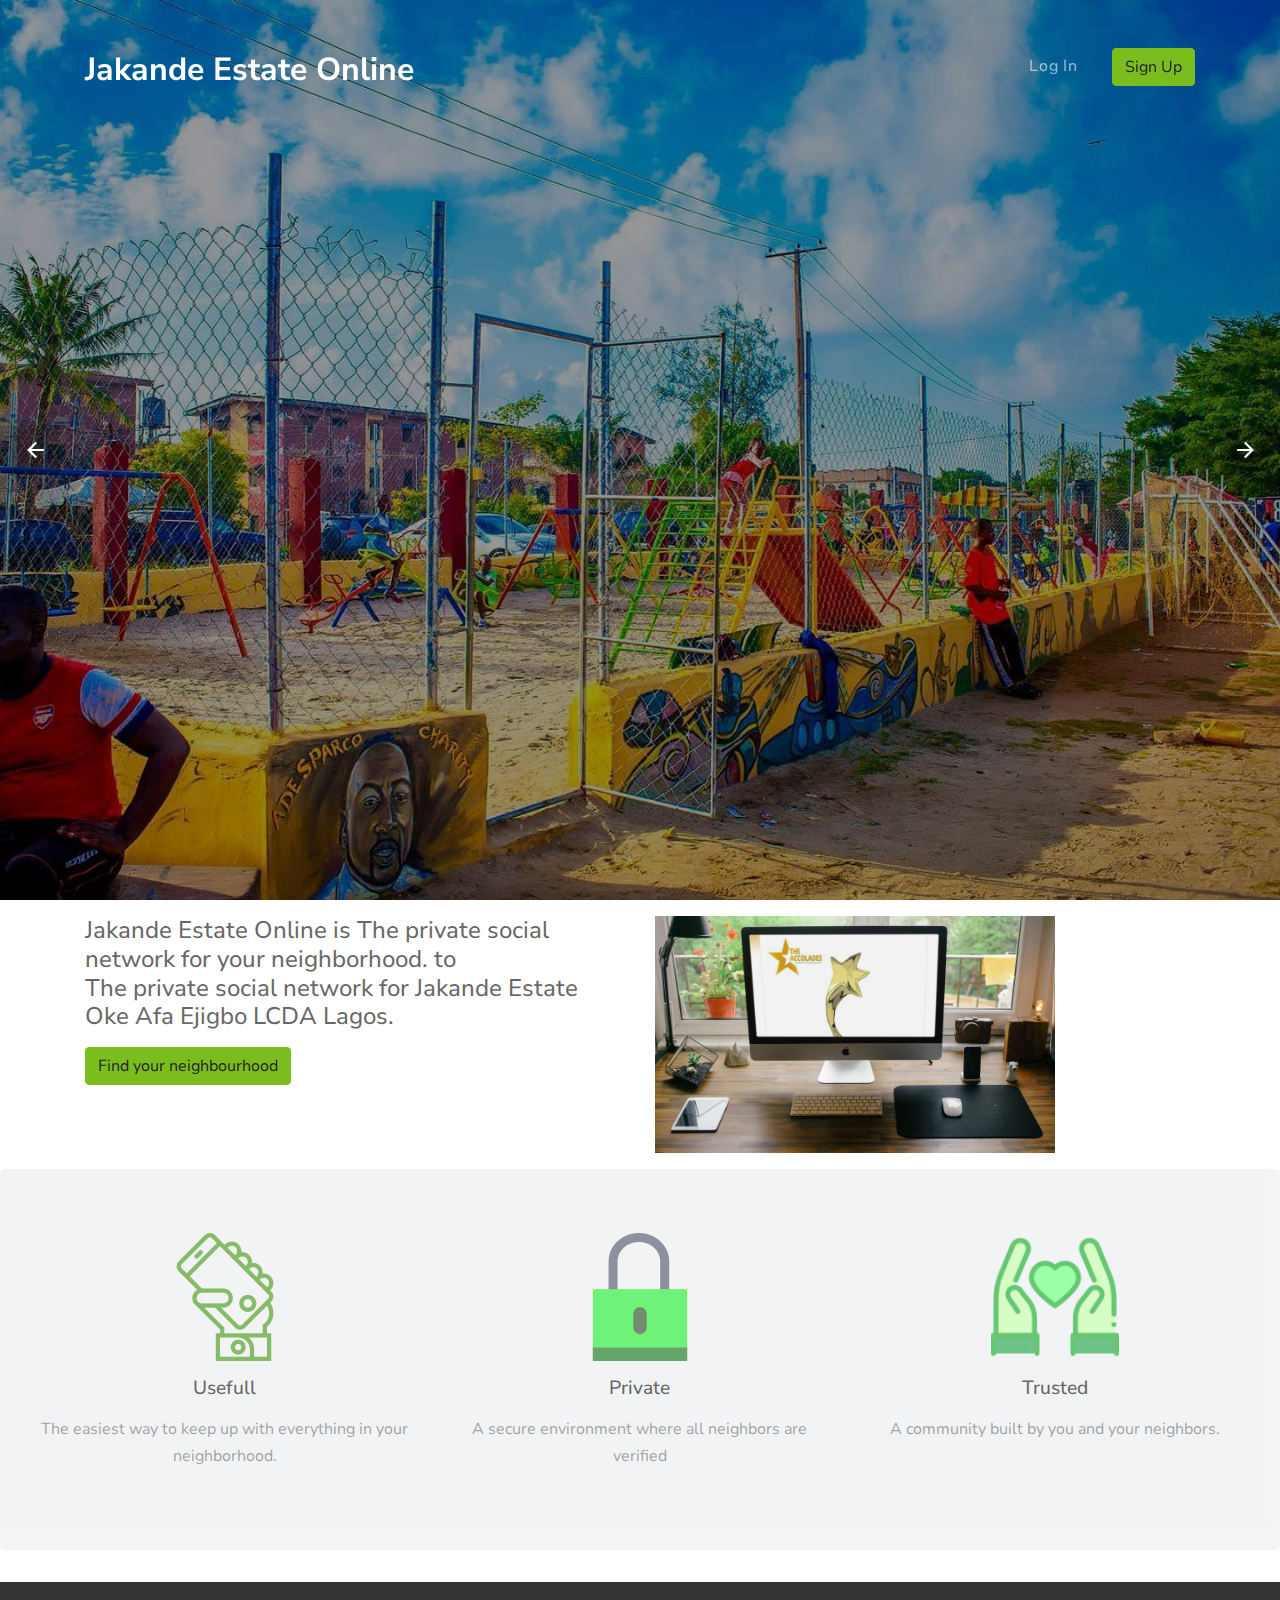
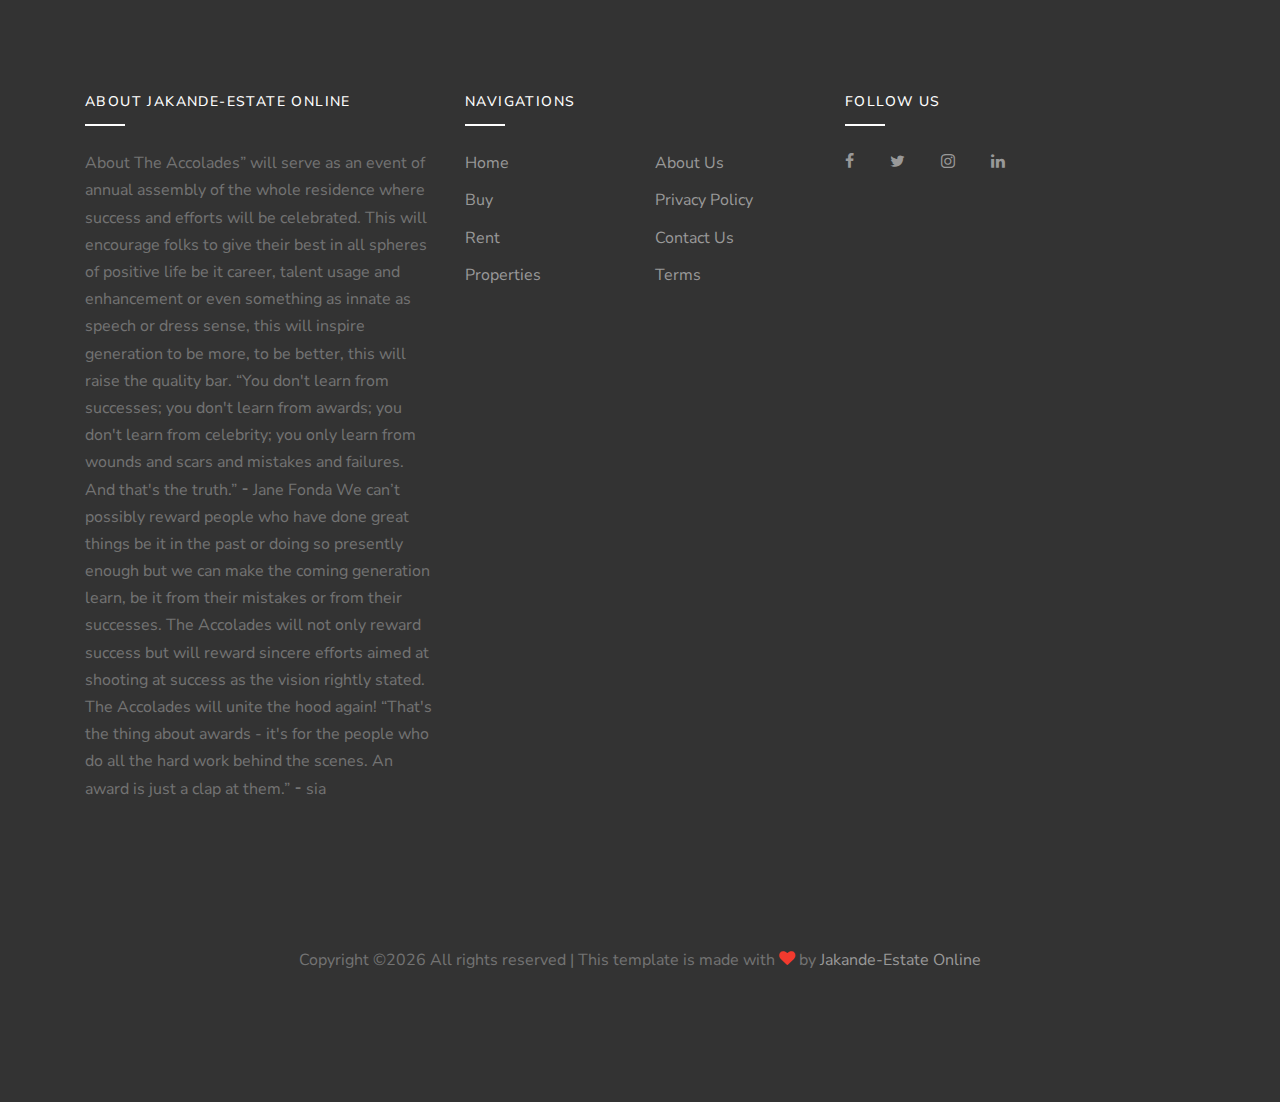
==== index.html @ b6df2f31 "updated images" ====
<!DOCTYPE html>
<html lang="en">
  <head>
    <title>Jakande-Estate Online</title>
    <meta charset="utf-8">
    <meta name="viewport" content="width=device-width, initial-scale=1, shrink-to-fit=no">

    <link rel="stylesheet" href="https://fonts.googleapis.com/css?family=Nunito+Sans:200,300,400,700,900|Roboto+Mono:300,400,500"> 
    <link rel="stylesheet" href="fonts/icomoon/style.css">

    <link rel="stylesheet" href="css/bootstrap.min.css">
    <link rel="stylesheet" href="css/magnific-popup.css">
    <link rel="stylesheet" href="css/jquery-ui.css">
    <link rel="stylesheet" href="css/owl.carousel.min.css">
    <link rel="stylesheet" href="css/owl.theme.default.min.css">
    <link rel="stylesheet" href="css/bootstrap-datepicker.css">
    <link rel="stylesheet" href="css/mediaelementplayer.css">
    <link rel="stylesheet" href="css/animate.css">
    <link rel="stylesheet" href="fonts/flaticon/font/flaticon.css">
    <link rel="stylesheet" href="css/fl-bigmug-line.css">
    
  
    <link rel="stylesheet" href="css/aos.css">

    <link rel="stylesheet" href="css/style.css">
    
  </head>
  <body>
  
  <div class="site-loader"></div>
  
  <div class="site-wrap">

    <div class="site-mobile-menu">
      <div class="site-mobile-menu-header">
        <div class="site-mobile-menu-close mt-3">
          <span class="icon-close2 js-menu-toggle"></span>
        </div>
      </div>
      <div class="site-mobile-menu-body"></div>
    </div> <!-- .site-mobile-menu -->

    <div class="site-navbar mt-4">
    
        <div class="container py-1">
          <div class="row align-items-center">
            <div class="col-8 col-md-8 col-lg-4">
              <h1 class="mb-0"><a href="index.html" class="text-white h2 mb-0"><strong>Jakande Estate Online<span class="text-success"></span></strong></a></h1>
            </div>
            <div class="col-4 col-md-4 col-lg-8">
              <nav class="site-navigation text-right text-md-right" role="navigation">

                <div class="d-inline-block d-lg-none ml-md-0 mr-auto py-3"><a href="#" class="site-menu-toggle js-menu-toggle text-white"><span class="icon-menu h3"></span></a></div>

                <ul class="site-menu js-clone-nav d-none d-lg-block">
                  <li class="active">
                    <a href="index.html"></a>
                  </li>
                  <li><a href="#">Log In</a></li>
                  <li><a href="#"><button type="button" class="btn btn-success">Sign Up</button></a></li>
                </ul>
              </nav>
            </div>
          
           

          </div>
        </div>
      </div>
    </div>
  
  

    <div class="slide-one-item home-slider owl-carousel">

      <div class="site-blocks-cover overlay" style="background-image: url(images/a4.jpg);" data-aos="fade" data-stellar-background-ratio="0.5">
        <div class="container">
          <div class="row align-items-center justify-content-center text-center">
            <div class="col-md-10">
              
              
              
            </div>
          </div>
        </div>
      </div>  

      <div class="site-blocks-cover overlay" style="background-image: url(images/a1.png);" data-aos="fade" data-stellar-background-ratio="0.5">
       
      </div>  
    </div>
  </p>
    <div class="container">
      <div class="row">
        <div class="col-sm-6">
          <h4>Jakande Estate Online is  The private social network for your neighborhood. to <p>The private social network for Jakande Estate Oke Afa Ejigbo LCDA Lagos.</p></h4></p>
          <a href="#" class="btn btn-success" role="button">Find your neighbourhood</a></p> 
        </div>
        <div class="col-sm-6">
            <img src="images/ft.jpg" width="400">
        </div>
      </div>
    </div> 
  </p>
        
        
 <div class="jumbotron">
        <div class="row">
          <div class="col-md-6 col-lg-4">
            <a href="#" class="service text-center">
              <img src="images/smartphone(2).png"></p>
              <h2 class="service-heading">Usefull</h2>
              <p>The easiest way to keep up with everything in your neighborhood.</p>
            </a>
          </div>
          <div class="col-md-6 col-lg-4">
            <a href="#" class="service text-center">
              <img src="images/locked(1).png"></p>
              <h2 class="service-heading">Private</h2>
              <p>A secure environment where all neighbors are verified</p>
            </a>
          </div>
          <div class="col-md-6 col-lg-4">
            <a href="#" class="service text-center">
              <img src="images/respect.png"></p>
              <h2 class="service-heading">Trusted</h2>
              <p>A community built by you and your neighbors.</p>
            </a>
          </div>
        </div>
      </div>
    </div>
    </div>

   

    
   

         

    <footer class="site-footer">
      <div class="container">
        <div class="row">
          <div class="col-lg-4">
            <div class="mb-5">
              <h3 class="footer-heading mb-4">About Jakande-Estate online</h3>
              <p>About The Accolades” will serve as an event of annual assembly of the whole residence where success and efforts will be celebrated. This will encourage folks to give their best in all spheres of positive life be it career, talent usage and enhancement or even something as innate as speech or dress sense, this will inspire generation to be more, to be better, this will raise the quality bar. “You don't learn from successes; you don't learn from awards; you don't learn from celebrity; you only learn from wounds and scars and mistakes and failures. And that's the truth.” ⁃ Jane Fonda We can’t possibly reward people who have done great things be it in the past or doing so presently enough but we can make the coming generation learn, be it from their mistakes or from their successes. The Accolades will not only reward success but will reward sincere efforts aimed at shooting at success as the vision rightly stated. The Accolades will unite the hood again! “That's the thing about awards - it's for the people who do all the hard work behind the scenes. An award is just a clap at them.” ⁃ sia</p>
            </div>

            
            
          </div>
          <div class="col-lg-4 mb-5 mb-lg-0">
            <div class="row mb-5">
              <div class="col-md-12">
                <h3 class="footer-heading mb-4">Navigations</h3>
              </div>
              <div class="col-md-6 col-lg-6">
                <ul class="list-unstyled">
                  <li><a href="#">Home</a></li>
                  <li><a href="#">Buy</a></li>
                  <li><a href="#">Rent</a></li>
                  <li><a href="#">Properties</a></li>
                </ul>
              </div>
              <div class="col-md-6 col-lg-6">
                <ul class="list-unstyled">
                  <li><a href="#">About Us</a></li>
                  <li><a href="#">Privacy Policy</a></li>
                  <li><a href="#">Contact Us</a></li>
                  <li><a href="#">Terms</a></li>
                </ul>
              </div>
            </div>


          </div>

          <div class="col-lg-4 mb-5 mb-lg-0">
            <h3 class="footer-heading mb-4">Follow Us</h3>

                <div>
                  <a href="#" class="pl-0 pr-3"><span class="icon-facebook"></span></a>
                  <a href="#" class="pl-3 pr-3"><span class="icon-twitter"></span></a>
                  <a href="#" class="pl-3 pr-3"><span class="icon-instagram"></span></a>
                  <a href="#" class="pl-3 pr-3"><span class="icon-linkedin"></span></a>
                </div>

            

          </div>
          
        </div>
        <div class="row pt-5 mt-5 text-center">
          <div class="col-md-12">
            <p>
            <!-- Link back to Colorlib can't be removed. Template is licensed under CC BY 3.0. -->
            Copyright &copy;<script data-cfasync="false" src="/cdn-cgi/scripts/5c5dd728/cloudflare-static/email-decode.min.js"></script><script>document.write(new Date().getFullYear());</script> All rights reserved | This template is made with <i class="icon-heart text-danger" aria-hidden="true"></i> by <a href="https://colorlib.com" target="_blank" >Jakande-Estate Online</a>
            <!-- Link back to Colorlib can't be removed. Template is licensed under CC BY 3.0. -->
            </p>
          </div>
          
        </div>
      </div>
    </footer>

  </div>

  <script src="js/jquery-3.3.1.min.js"></script>
  <script src="js/jquery-migrate-3.0.1.min.js"></script>
  <script src="js/jquery-ui.js"></script>
  <script src="js/popper.min.js"></script>
  <script src="js/bootstrap.min.js"></script>
  <script src="js/owl.carousel.min.js"></script>
  <script src="js/mediaelement-and-player.min.js"></script>
  <script src="js/jquery.stellar.min.js"></script>
  <script src="js/jquery.countdown.min.js"></script>
  <script src="js/jquery.magnific-popup.min.js"></script>
  <script src="js/bootstrap-datepicker.min.js"></script>
  <script src="js/aos.js"></script>

  <script src="js/main.js"></script>
    
  </body>
</html>
---- fonts/icomoon/style.css ----
@font-face {
  font-family: 'icomoon';
  src:  url('fonts/icomoon.eot?10si43');
  src:  url('fonts/icomoon.eot?10si43#iefix') format('embedded-opentype'),
    url('fonts/icomoon.ttf?10si43') format('truetype'),
    url('fonts/icomoon.woff?10si43') format('woff'),
    url('fonts/icomoon.svg?10si43#icomoon') format('svg');
  font-weight: normal;
  font-style: normal;
}

[class^="icon-"], [class*=" icon-"] {
  /* use !important to prevent issues with browser extensions that change fonts */
  font-family: 'icomoon' !important;
  speak: none;
  font-style: normal;
  font-weight: normal;
  font-variant: normal;
  text-transform: none;
  line-height: 1;

  /* Better Font Rendering =========== */
  -webkit-font-smoothing: antialiased;
  -moz-osx-font-smoothing: grayscale;
}

.icon-asterisk:before {
  content: "\f069";
}
.icon-plus:before {
  content: "\f067";
}
.icon-question:before {
  content: "\f128";
}
.icon-minus:before {
  content: "\f068";
}
.icon-glass:before {
  content: "\f000";
}
.icon-music:before {
  content: "\f001";
}
.icon-search:before {
  content: "\f002";
}
.icon-envelope-o:before {
  content: "\f003";
}
.icon-heart:before {
  content: "\f004";
}
.icon-star:before {
  content: "\f005";
}
.icon-star-o:before {
  content: "\f006";
}
.icon-user:before {
  content: "\f007";
}
.icon-film:before {
  content: "\f008";
}
.icon-th-large:before {
  content: "\f009";
}
.icon-th:before {
  content: "\f00a";
}
.icon-th-list:before {
  content: "\f00b";
}
.icon-check:before {
  content: "\f00c";
}
.icon-close:before {
  content: "\f00d";
}
.icon-remove:before {
  content: "\f00d";
}
.icon-times:before {
  content: "\f00d";
}
.icon-search-plus:before {
  content: "\f00e";
}
.icon-search-minus:before {
  content: "\f010";
}
.icon-power-off:before {
  content: "\f011";
}
.icon-signal:before {
  content: "\f012";
}
.icon-cog:before {
  content: "\f013";
}
.icon-gear:before {
  content: "\f013";
}
.icon-trash-o:before {
  content: "\f014";
}
.icon-home:before {
  content: "\f015";
}
.icon-file-o:before {
  content: "\f016";
}
.icon-clock-o:before {
  content: "\f017";
}
.icon-road:before {
  content: "\f018";
}
.icon-download:before {
  content: "\f019";
}
.icon-arrow-circle-o-down:before {
  content: "\f01a";
}
.icon-arrow-circle-o-up:before {
  content: "\f01b";
}
.icon-inbox:before {
  content: "\f01c";
}
.icon-play-circle-o:before {
  content: "\f01d";
}
.icon-repeat:before {
  content: "\f01e";
}
.icon-rotate-right:before {
  content: "\f01e";
}
.icon-refresh:before {
  content: "\f021";
}
.icon-list-alt:before {
  content: "\f022";
}
.icon-lock:before {
  content: "\f023";
}
.icon-flag:before {
  content: "\f024";
}
.icon-headphones:before {
  content: "\f025";
}
.icon-volume-off:before {
  content: "\f026";
}
.icon-volume-down:before {
  content: "\f027";
}
.icon-volume-up:before {
  content: "\f028";
}
.icon-qrcode:before {
  content: "\f029";
}
.icon-barcode:before {
  content: "\f02a";
}
.icon-tag:before {
  content: "\f02b";
}
.icon-tags:before {
  content: "\f02c";
}
.icon-book:before {
  content: "\f02d";
}
.icon-bookmark:before {
  content: "\f02e";
}
.icon-print:before {
  content: "\f02f";
}
.icon-camera:before {
  content: "\f030";
}
.icon-font:before {
  content: "\f031";
}
.icon-bold:before {
  content: "\f032";
}
.icon-italic:before {
  content: "\f033";
}
.icon-text-height:before {
  content: "\f034";
}
.icon-text-width:before {
  content: "\f035";
}
.icon-align-left:before {
  content: "\f036";
}
.icon-align-center:before {
  content: "\f037";
}
.icon-align-right:before {
  content: "\f038";
}
.icon-align-justify:before {
  content: "\f039";
}
.icon-list:before {
  content: "\f03a";
}
.icon-dedent:before {
  content: "\f03b";
}
.icon-outdent:before {
  content: "\f03b";
}
.icon-indent:before {
  content: "\f03c";
}
.icon-video-camera:before {
  content: "\f03d";
}
.icon-image:before {
  content: "\f03e";
}
.icon-photo:before {
  content: "\f03e";
}
.icon-picture-o:before {
  content: "\f03e";
}
.icon-pencil:before {
  content: "\f040";
}
.icon-map-marker:before {
  content: "\f041";
}
.icon-adjust:before {
  content: "\f042";
}
.icon-tint:before {
  content: "\f043";
}
.icon-edit:before {
  content: "\f044";
}
.icon-pencil-square-o:before {
  content: "\f044";
}
.icon-share-square-o:before {
  content: "\f045";
}
.icon-check-square-o:before {
  content: "\f046";
}
.icon-arrows:before {
  content: "\f047";
}
.icon-step-backward:before {
  content: "\f048";
}
.icon-fast-backward:before {
  content: "\f049";
}
.icon-backward:before {
  content: "\f04a";
}
.icon-play:before {
  content: "\f04b";
}
.icon-pause:before {
  content: "\f04c";
}
.icon-stop:before {
  content: "\f04d";
}
.icon-forward:before {
  content: "\f04e";
}
.icon-fast-forward:before {
  content: "\f050";
}
.icon-step-forward:before {
  content: "\f051";
}
.icon-eject:before {
  content: "\f052";
}
.icon-chevron-left:before {
  content: "\f053";
}
.icon-chevron-right:before {
  content: "\f054";
}
.icon-plus-circle:before {
  content: "\f055";
}
.icon-minus-circle:before {
  content: "\f056";
}
.icon-times-circle:before {
  content: "\f057";
}
.icon-check-circle:before {
  content: "\f058";
}
.icon-question-circle:before {
  content: "\f059";
}
.icon-info-circle:before {
  content: "\f05a";
}
.icon-crosshairs:before {
  content: "\f05b";
}
.icon-times-circle-o:before {
  content: "\f05c";
}
.icon-check-circle-o:before {
  content: "\f05d";
}
.icon-ban:before {
  content: "\f05e";
}
.icon-arrow-left:before {
  content: "\f060";
}
.icon-arrow-right:before {
  content: "\f061";
}
.icon-arrow-up:before {
  content: "\f062";
}
.icon-arrow-down:before {
  content: "\f063";
}
.icon-mail-forward:before {
  content: "\f064";
}
.icon-share:before {
  content: "\f064";
}
.icon-expand:before {
  content: "\f065";
}
.icon-compress:before {
  content: "\f066";
}
.icon-exclamation-circle:before {
  content: "\f06a";
}
.icon-gift:before {
  content: "\f06b";
}
.icon-leaf:before {
  content: "\f06c";
}
.icon-fire:before {
  content: "\f06d";
}
.icon-eye:before {
  content: "\f06e";
}
.icon-eye-slash:before {
  content: "\f070";
}
.icon-exclamation-triangle:before {
  content: "\f071";
}
.icon-warning:before {
  content: "\f071";
}
.icon-plane:before {
  content: "\f072";
}
.icon-calendar:before {
  content: "\f073";
}
.icon-random:before {
  content: "\f074";
}
.icon-comment:before {
  content: "\f075";
}
.icon-magnet:before {
  content: "\f076";
}
.icon-chevron-up:before {
  content: "\f077";
}
.icon-chevron-down:before {
  content: "\f078";
}
.icon-retweet:before {
  content: "\f079";
}
.icon-shopping-cart:before {
  content: "\f07a";
}
.icon-folder:before {
  content: "\f07b";
}
.icon-folder-open:before {
  content: "\f07c";
}
.icon-arrows-v:before {
  content: "\f07d";
}
.icon-arrows-h:before {
  content: "\f07e";
}
.icon-bar-chart:before {
  content: "\f080";
}
.icon-bar-chart-o:before {
  content: "\f080";
}
.icon-twitter-square:before {
  content: "\f081";
}
.icon-facebook-square:before {
  content: "\f082";
}
.icon-camera-retro:before {
  content: "\f083";
}
.icon-key:before {
  content: "\f084";
}
.icon-cogs:before {
  content: "\f085";
}
.icon-gears:before {
  content: "\f085";
}
.icon-comments:before {
  content: "\f086";
}
.icon-thumbs-o-up:before {
  content: "\f087";
}
.icon-thumbs-o-down:before {
  content: "\f088";
}
.icon-star-half:before {
  content: "\f089";
}
.icon-heart-o:before {
  content: "\f08a";
}
.icon-sign-out:before {
  content: "\f08b";
}
.icon-linkedin-square:before {
  content: "\f08c";
}
.icon-thumb-tack:before {
  content: "\f08d";
}
.icon-external-link:before {
  content: "\f08e";
}
.icon-sign-in:before {
  content: "\f090";
}
.icon-trophy:before {
  content: "\f091";
}
.icon-github-square:before {
  content: "\f092";
}
.icon-upload:before {
  content: "\f093";
}
.icon-lemon-o:before {
  content: "\f094";
}
.icon-phone:before {
  content: "\f095";
}
.icon-square-o:before {
  content: "\f096";
}
.icon-bookmark-o:before {
  content: "\f097";
}
.icon-phone-square:before {
  content: "\f098";
}
.icon-twitter:before {
  content: "\f099";
}
.icon-facebook:before {
  content: "\f09a";
}
.icon-facebook-f:before {
  content: "\f09a";
}
.icon-github:before {
  content: "\f09b";
}
.icon-unlock:before {
  content: "\f09c";
}
.icon-credit-card:before {
  content: "\f09d";
}
.icon-feed:before {
  content: "\f09e";
}
.icon-rss:before {
  content: "\f09e";
}
.icon-hdd-o:before {
  content: "\f0a0";
}
.icon-bullhorn:before {
  content: "\f0a1";
}
.icon-bell-o:before {
  content: "\f0a2";
}
.icon-certificate:before {
  content: "\f0a3";
}
.icon-hand-o-right:before {
  content: "\f0a4";
}
.icon-hand-o-left:before {
  content: "\f0a5";
}
.icon-hand-o-up:before {
  content: "\f0a6";
}
.icon-hand-o-down:before {
  content: "\f0a7";
}
.icon-arrow-circle-left:before {
  content: "\f0a8";
}
.icon-arrow-circle-right:before {
  content: "\f0a9";
}
.icon-arrow-circle-up:before {
  content: "\f0aa";
}
.icon-arrow-circle-down:before {
  content: "\f0ab";
}
.icon-globe:before {
  content: "\f0ac";
}
.icon-wrench:before {
  content: "\f0ad";
}
.icon-tasks:before {
  content: "\f0ae";
}
.icon-filter:before {
  content: "\f0b0";
}
.icon-briefcase:before {
  content: "\f0b1";
}
.icon-arrows-alt:before {
  content: "\f0b2";
}
.icon-group:before {
  content: "\f0c0";
}
.icon-users:before {
  content: "\f0c0";
}
.icon-chain:before {
  content: "\f0c1";
}
.icon-link:before {
  content: "\f0c1";
}
.icon-cloud:before {
  content: "\f0c2";
}
.icon-flask:before {
  content: "\f0c3";
}
.icon-cut:before {
  content: "\f0c4";
}
.icon-scissors:before {
  content: "\f0c4";
}
.icon-copy:before {
  content: "\f0c5";
}
.icon-files-o:before {
  content: "\f0c5";
}
.icon-paperclip:before {
  content: "\f0c6";
}
.icon-floppy-o:before {
  content: "\f0c7";
}
.icon-save:before {
  content: "\f0c7";
}
.icon-square:before {
  content: "\f0c8";
}
.icon-bars:before {
  content: "\f0c9";
}
.icon-navicon:before {
  content: "\f0c9";
}
.icon-reorder:before {
  content: "\f0c9";
}
.icon-list-ul:before {
  content: "\f0ca";
}
.icon-list-ol:before {
  content: "\f0cb";
}
.icon-strikethrough:before {
  content: "\f0cc";
}
.icon-underline:before {
  content: "\f0cd";
}
.icon-table:before {
  content: "\f0ce";
}
.icon-magic:before {
  content: "\f0d0";
}
.icon-truck:before {
  content: "\f0d1";
}
.icon-pinterest:before {
  content: "\f0d2";
}
.icon-pinterest-square:before {
  content: "\f0d3";
}
.icon-google-plus-square:before {
  content: "\f0d4";
}
.icon-google-plus:before {
  content: "\f0d5";
}
.icon-money:before {
  content: "\f0d6";
}
.icon-caret-down:before {
  content: "\f0d7";
}
.icon-caret-up:before {
  content: "\f0d8";
}
.icon-caret-left:before {
  content: "\f0d9";
}
.icon-caret-right:before {
  content: "\f0da";
}
.icon-columns:before {
  content: "\f0db";
}
.icon-sort:before {
  content: "\f0dc";
}
.icon-unsorted:before {
  content: "\f0dc";
}
.icon-sort-desc:before {
  content: "\f0dd";
}
.icon-sort-down:before {
  content: "\f0dd";
}
.icon-sort-asc:before {
  content: "\f0de";
}
.icon-sort-up:before {
  content: "\f0de";
}
.icon-envelope:before {
  content: "\f0e0";
}
.icon-linkedin:before {
  content: "\f0e1";
}
.icon-rotate-left:before {
  content: "\f0e2";
}
.icon-undo:before {
  content: "\f0e2";
}
.icon-gavel:before {
  content: "\f0e3";
}
.icon-legal:before {
  content: "\f0e3";
}
.icon-dashboard:before {
  content: "\f0e4";
}
.icon-tachometer:before {
  content: "\f0e4";
}
.icon-comment-o:before {
  content: "\f0e5";
}
.icon-comments-o:before {
  content: "\f0e6";
}
.icon-bolt:before {
  content: "\f0e7";
}
.icon-flash:before {
  content: "\f0e7";
}
.icon-sitemap:before {
  content: "\f0e8";
}
.icon-umbrella:before {
  content: "\f0e9";
}
.icon-clipboard:before {
  content: "\f0ea";
}
.icon-paste:before {
  content: "\f0ea";
}
.icon-lightbulb-o:before {
  content: "\f0eb";
}
.icon-exchange:before {
  content: "\f0ec";
}
.icon-cloud-download:before {
  content: "\f0ed";
}
.icon-cloud-upload:before {
  content: "\f0ee";
}
.icon-user-md:before {
  content: "\f0f0";
}
.icon-stethoscope:before {
  content: "\f0f1";
}
.icon-suitcase:before {
  content: "\f0f2";
}
.icon-bell:before {
  content: "\f0f3";
}
.icon-coffee:before {
  content: "\f0f4";
}
.icon-cutlery:before {
  content: "\f0f5";
}
.icon-file-text-o:before {
  content: "\f0f6";
}
.icon-building-o:before {
  content: "\f0f7";
}
.icon-hospital-o:before {
  content: "\f0f8";
}
.icon-ambulance:before {
  content: "\f0f9";
}
.icon-medkit:before {
  content: "\f0fa";
}
.icon-fighter-jet:before {
  content: "\f0fb";
}
.icon-beer:before {
  content: "\f0fc";
}
.icon-h-square:before {
  content: "\f0fd";
}
.icon-plus-square:before {
  content: "\f0fe";
}
.icon-angle-double-left:before {
  content: "\f100";
}
.icon-angle-double-right:before {
  content: "\f101";
}
.icon-angle-double-up:before {
  content: "\f102";
}
.icon-angle-double-down:before {
  content: "\f103";
}
.icon-angle-left:before {
  content: "\f104";
}
.icon-angle-right:before {
  content: "\f105";
}
.icon-angle-up:before {
  content: "\f106";
}
.icon-angle-down:before {
  content: "\f107";
}
.icon-desktop:before {
  content: "\f108";
}
.icon-laptop:before {
  content: "\f109";
}
.icon-tablet:before {
  content: "\f10a";
}
.icon-mobile:before {
  content: "\f10b";
}
.icon-mobile-phone:before {
  content: "\f10b";
}
.icon-circle-o:before {
  content: "\f10c";
}
.icon-quote-left:before {
  content: "\f10d";
}
.icon-quote-right:before {
  content: "\f10e";
}
.icon-spinner:before {
  content: "\f110";
}
.icon-circle:before {
  content: "\f111";
}
.icon-mail-reply:before {
  content: "\f112";
}
.icon-reply:before {
  content: "\f112";
}
.icon-github-alt:before {
  content: "\f113";
}
.icon-folder-o:before {
  content: "\f114";
}
.icon-folder-open-o:before {
  content: "\f115";
}
.icon-smile-o:before {
  content: "\f118";
}
.icon-frown-o:before {
  content: "\f119";
}
.icon-meh-o:before {
  content: "\f11a";
}
.icon-gamepad:before {
  content: "\f11b";
}
.icon-keyboard-o:before {
  content: "\f11c";
}
.icon-flag-o:before {
  content: "\f11d";
}
.icon-flag-checkered:before {
  content: "\f11e";
}
.icon-terminal:before {
  content: "\f120";
}
.icon-code:before {
  content: "\f121";
}
.icon-mail-reply-all:before {
  content: "\f122";
}
.icon-reply-all:before {
  content: "\f122";
}
.icon-star-half-empty:before {
  content: "\f123";
}
.icon-star-half-full:before {
  content: "\f123";
}
.icon-star-half-o:before {
  content: "\f123";
}
.icon-location-arrow:before {
  content: "\f124";
}
.icon-crop:before {
  content: "\f125";
}
.icon-code-fork:before {
  content: "\f126";
}
.icon-chain-broken:before {
  content: "\f127";
}
.icon-unlink:before {
  content: "\f127";
}
.icon-info:before {
  content: "\f129";
}
.icon-exclamation:before {
  content: "\f12a";
}
.icon-superscript:before {
  content: "\f12b";
}
.icon-subscript:before {
  content: "\f12c";
}
.icon-eraser:before {
  content: "\f12d";
}
.icon-puzzle-piece:before {
  content: "\f12e";
}
.icon-microphone:before {
  content: "\f130";
}
.icon-microphone-slash:before {
  content: "\f131";
}
.icon-shield:before {
  content: "\f132";
}
.icon-calendar-o:before {
  content: "\f133";
}
.icon-fire-extinguisher:before {
  content: "\f134";
}
.icon-rocket:before {
  content: "\f135";
}
.icon-maxcdn:before {
  content: "\f136";
}
.icon-chevron-circle-left:before {
  content: "\f137";
}
.icon-chevron-circle-right:before {
  content: "\f138";
}
.icon-chevron-circle-up:before {
  content: "\f139";
}
.icon-chevron-circle-down:before {
  content: "\f13a";
}
.icon-html5:before {
  content: "\f13b";
}
.icon-css3:before {
  content: "\f13c";
}
.icon-anchor:before {
  content: "\f13d";
}
.icon-unlock-alt:before {
  content: "\f13e";
}
.icon-bullseye:before {
  content: "\f140";
}
.icon-ellipsis-h:before {
  content: "\f141";
}
.icon-ellipsis-v:before {
  content: "\f142";
}
.icon-rss-square:before {
  content: "\f143";
}
.icon-play-circle:before {
  content: "\f144";
}
.icon-ticket:before {
  content: "\f145";
}
.icon-minus-square:before {
  content: "\f146";
}
.icon-minus-square-o:before {
  content: "\f147";
}
.icon-level-up:before {
  content: "\f148";
}
.icon-level-down:before {
  content: "\f149";
}
.icon-check-square:before {
  content: "\f14a";
}
.icon-pencil-square:before {
  content: "\f14b";
}
.icon-external-link-square:before {
  content: "\f14c";
}
.icon-share-square:before {
  content: "\f14d";
}
.icon-compass:before {
  content: "\f14e";
}
.icon-caret-square-o-down:before {
  content: "\f150";
}
.icon-toggle-down:before {
  content: "\f150";
}
.icon-caret-square-o-up:before {
  content: "\f151";
}
.icon-toggle-up:before {
  content: "\f151";
}
.icon-caret-square-o-right:before {
  content: "\f152";
}
.icon-toggle-right:before {
  content: "\f152";
}
.icon-eur:before {
  content: "\f153";
}
.icon-euro:before {
  content: "\f153";
}
.icon-gbp:before {
  content: "\f154";
}
.icon-dollar:before {
  content: "\f155";
}
.icon-usd:before {
  content: "\f155";
}
.icon-inr:before {
  content: "\f156";
}
.icon-rupee:before {
  content: "\f156";
}
.icon-cny:before {
  content: "\f157";
}
.icon-jpy:before {
  content: "\f157";
}
.icon-rmb:before {
  content: "\f157";
}
.icon-yen:before {
  content: "\f157";
}
.icon-rouble:before {
  content: "\f158";
}
.icon-rub:before {
  content: "\f158";
}
.icon-ruble:before {
  content: "\f158";
}
.icon-krw:before {
  content: "\f159";
}
.icon-won:before {
  content: "\f159";
}
.icon-bitcoin:before {
  content: "\f15a";
}
.icon-btc:before {
  content: "\f15a";
}
.icon-file:before {
  content: "\f15b";
}
.icon-file-text:before {
  content: "\f15c";
}
.icon-sort-alpha-asc:before {
  content: "\f15d";
}
.icon-sort-alpha-desc:before {
  content: "\f15e";
}
.icon-sort-amount-asc:before {
  content: "\f160";
}
.icon-sort-amount-desc:before {
  content: "\f161";
}
.icon-sort-numeric-asc:before {
  content: "\f162";
}
.icon-sort-numeric-desc:before {
  content: "\f163";
}
.icon-thumbs-up:before {
  content: "\f164";
}
.icon-thumbs-down:before {
  content: "\f165";
}
.icon-youtube-square:before {
  content: "\f166";
}
.icon-youtube:before {
  content: "\f167";
}
.icon-xing:before {
  content: "\f168";
}
.icon-xing-square:before {
  content: "\f169";
}
.icon-youtube-play:before {
  content: "\f16a";
}
.icon-dropbox:before {
  content: "\f16b";
}
.icon-stack-overflow:before {
  content: "\f16c";
}
.icon-instagram:before {
  content: "\f16d";
}
.icon-flickr:before {
  content: "\f16e";
}
.icon-adn:before {
  content: "\f170";
}
.icon-bitbucket:before {
  content: "\f171";
}
.icon-bitbucket-square:before {
  content: "\f172";
}
.icon-tumblr:before {
  content: "\f173";
}
.icon-tumblr-square:before {
  content: "\f174";
}
.icon-long-arrow-down:before {
  content: "\f175";
}
.icon-long-arrow-up:before {
  content: "\f176";
}
.icon-long-arrow-left:before {
  content: "\f177";
}
.icon-long-arrow-right:before {
  content: "\f178";
}
.icon-apple:before {
  content: "\f179";
}
.icon-windows:before {
  content: "\f17a";
}
.icon-android:before {
  content: "\f17b";
}
.icon-linux:before {
  content: "\f17c";
}
.icon-dribbble:before {
  content: "\f17d";
}
.icon-skype:before {
  content: "\f17e";
}
.icon-foursquare:before {
  content: "\f180";
}
.icon-trello:before {
  content: "\f181";
}
.icon-female:before {
  content: "\f182";
}
.icon-male:before {
  content: "\f183";
}
.icon-gittip:before {
  content: "\f184";
}
.icon-gratipay:before {
  content: "\f184";
}
.icon-sun-o:before {
  content: "\f185";
}
.icon-moon-o:before {
  content: "\f186";
}
.icon-archive:before {
  content: "\f187";
}
.icon-bug:before {
  content: "\f188";
}
.icon-vk:before {
  content: "\f189";
}
.icon-weibo:before {
  content: "\f18a";
}
.icon-renren:before {
  content: "\f18b";
}
.icon-pagelines:before {
  content: "\f18c";
}
.icon-stack-exchange:before {
  content: "\f18d";
}
.icon-arrow-circle-o-right:before {
  content: "\f18e";
}
.icon-arrow-circle-o-left:before {
  content: "\f190";
}
.icon-caret-square-o-left:before {
  content: "\f191";
}
.icon-toggle-left:before {
  content: "\f191";
}
.icon-dot-circle-o:before {
  content: "\f192";
}
.icon-wheelchair:before {
  content: "\f193";
}
.icon-vimeo-square:before {
  content: "\f194";
}
.icon-try:before {
  content: "\f195";
}
.icon-turkish-lira:before {
  content: "\f195";
}
.icon-plus-square-o:before {
  content: "\f196";
}
.icon-space-shuttle:before {
  content: "\f197";
}
.icon-slack:before {
  content: "\f198";
}
.icon-envelope-square:before {
  content: "\f199";
}
.icon-wordpress:before {
  content: "\f19a";
}
.icon-openid:before {
  content: "\f19b";
}
.icon-bank:before {
  content: "\f19c";
}
.icon-institution:before {
  content: "\f19c";
}
.icon-university:before {
  content: "\f19c";
}
.icon-graduation-cap:before {
  content: "\f19d";
}
.icon-mortar-board:before {
  content: "\f19d";
}
.icon-yahoo:before {
  content: "\f19e";
}
.icon-google:before {
  content: "\f1a0";
}
.icon-reddit:before {
  content: "\f1a1";
}
.icon-reddit-square:before {
  content: "\f1a2";
}
.icon-stumbleupon-circle:before {
  content: "\f1a3";
}
.icon-stumbleupon:before {
  content: "\f1a4";
}
.icon-delicious:before {
  content: "\f1a5";
}
.icon-digg:before {
  content: "\f1a6";
}
.icon-pied-piper-pp:before {
  content: "\f1a7";
}
.icon-pied-piper-alt:before {
  content: "\f1a8";
}
.icon-drupal:before {
  content: "\f1a9";
}
.icon-joomla:before {
  content: "\f1aa";
}
.icon-language:before {
  content: "\f1ab";
}
.icon-fax:before {
  content: "\f1ac";
}
.icon-building:before {
  content: "\f1ad";
}
.icon-child:before {
  content: "\f1ae";
}
.icon-paw:before {
  content: "\f1b0";
}
.icon-spoon:before {
  content: "\f1b1";
}
.icon-cube:before {
  content: "\f1b2";
}
.icon-cubes:before {
  content: "\f1b3";
}
.icon-behance:before {
  content: "\f1b4";
}
.icon-behance-square:before {
  content: "\f1b5";
}
.icon-steam:before {
  content: "\f1b6";
}
.icon-steam-square:before {
  content: "\f1b7";
}
.icon-recycle:before {
  content: "\f1b8";
}
.icon-automobile:before {
  content: "\f1b9";
}
.icon-car:before {
  content: "\f1b9";
}
.icon-cab:before {
  content: "\f1ba";
}
.icon-taxi:before {
  content: "\f1ba";
}
.icon-tree:before {
  content: "\f1bb";
}
.icon-spotify:before {
  content: "\f1bc";
}
.icon-deviantart:before {
  content: "\f1bd";
}
.icon-soundcloud:before {
  content: "\f1be";
}
.icon-database:before {
  content: "\f1c0";
}
.icon-file-pdf-o:before {
  content: "\f1c1";
}
.icon-file-word-o:before {
  content: "\f1c2";
}
.icon-file-excel-o:before {
  content: "\f1c3";
}
.icon-file-powerpoint-o:before {
  content: "\f1c4";
}
.icon-file-image-o:before {
  content: "\f1c5";
}
.icon-file-photo-o:before {
  content: "\f1c5";
}
.icon-file-picture-o:before {
  content: "\f1c5";
}
.icon-file-archive-o:before {
  content: "\f1c6";
}
.icon-file-zip-o:before {
  content: "\f1c6";
}
.icon-file-audio-o:before {
  content: "\f1c7";
}
.icon-file-sound-o:before {
  content: "\f1c7";
}
.icon-file-movie-o:before {
  content: "\f1c8";
}
.icon-file-video-o:before {
  content: "\f1c8";
}
.icon-file-code-o:before {
  content: "\f1c9";
}
.icon-vine:before {
  content: "\f1ca";
}
.icon-codepen:before {
  content: "\f1cb";
}
.icon-jsfiddle:before {
  content: "\f1cc";
}
.icon-life-bouy:before {
  content: "\f1cd";
}
.icon-life-buoy:before {
  content: "\f1cd";
}
.icon-life-ring:before {
  content: "\f1cd";
}
.icon-life-saver:before {
  content: "\f1cd";
}
.icon-support:before {
  content: "\f1cd";
}
.icon-circle-o-notch:before {
  content: "\f1ce";
}
.icon-ra:before {
  content: "\f1d0";
}
.icon-rebel:before {
  content: "\f1d0";
}
.icon-resistance:before {
  content: "\f1d0";
}
.icon-empire:before {
  content: "\f1d1";
}
.icon-ge:before {
  content: "\f1d1";
}
.icon-git-square:before {
  content: "\f1d2";
}
.icon-git:before {
  content: "\f1d3";
}
.icon-hacker-news:before {
  content: "\f1d4";
}
.icon-y-combinator-square:before {
  content: "\f1d4";
}
.icon-yc-square:before {
  content: "\f1d4";
}
.icon-tencent-weibo:before {
  content: "\f1d5";
}
.icon-qq:before {
  content: "\f1d6";
}
.icon-wechat:before {
  content: "\f1d7";
}
.icon-weixin:before {
  content: "\f1d7";
}
.icon-paper-plane:before {
  content: "\f1d8";
}
.icon-send:before {
  content: "\f1d8";
}
.icon-paper-plane-o:before {
  content: "\f1d9";
}
.icon-send-o:before {
  content: "\f1d9";
}
.icon-history:before {
  content: "\f1da";
}
.icon-circle-thin:before {
  content: "\f1db";
}
.icon-header:before {
  content: "\f1dc";
}
.icon-paragraph:before {
  content: "\f1dd";
}
.icon-sliders:before {
  content: "\f1de";
}
.icon-share-alt:before {
  content: "\f1e0";
}
.icon-share-alt-square:before {
  content: "\f1e1";
}
.icon-bomb:before {
  content: "\f1e2";
}
.icon-futbol-o:before {
  content: "\f1e3";
}
.icon-soccer-ball-o:before {
  content: "\f1e3";
}
.icon-tty:before {
  content: "\f1e4";
}
.icon-binoculars:before {
  content: "\f1e5";
}
.icon-plug:before {
  content: "\f1e6";
}
.icon-slideshare:before {
  content: "\f1e7";
}
.icon-twitch:before {
  content: "\f1e8";
}
.icon-yelp:before {
  content: "\f1e9";
}
.icon-newspaper-o:before {
  content: "\f1ea";
}
.icon-wifi:before {
  content: "\f1eb";
}
.icon-calculator:before {
  content: "\f1ec";
}
.icon-paypal:before {
  content: "\f1ed";
}
.icon-google-wallet:before {
  content: "\f1ee";
}
.icon-cc-visa:before {
  content: "\f1f0";
}
.icon-cc-mastercard:before {
  content: "\f1f1";
}
.icon-cc-discover:before {
  content: "\f1f2";
}
.icon-cc-amex:before {
  content: "\f1f3";
}
.icon-cc-paypal:before {
  content: "\f1f4";
}
.icon-cc-stripe:before {
  content: "\f1f5";
}
.icon-bell-slash:before {
  content: "\f1f6";
}
.icon-bell-slash-o:before {
  content: "\f1f7";
}
.icon-trash:before {
  content: "\f1f8";
}
.icon-copyright:before {
  content: "\f1f9";
}
.icon-at:before {
  content: "\f1fa";
}
.icon-eyedropper:before {
  content: "\f1fb";
}
.icon-paint-brush:before {
  content: "\f1fc";
}
.icon-birthday-cake:before {
  content: "\f1fd";
}
.icon-area-chart:before {
  content: "\f1fe";
}
.icon-pie-chart:before {
  content: "\f200";
}
.icon-line-chart:before {
  content: "\f201";
}
.icon-lastfm:before {
  content: "\f202";
}
.icon-lastfm-square:before {
  content: "\f203";
}
.icon-toggle-off:before {
  content: "\f204";
}
.icon-toggle-on:before {
  content: "\f205";
}
.icon-bicycle:before {
  content: "\f206";
}
.icon-bus:before {
  content: "\f207";
}
.icon-ioxhost:before {
  content: "\f208";
}
.icon-angellist:before {
  content: "\f209";
}
.icon-cc:before {
  content: "\f20a";
}
.icon-ils:before {
  content: "\f20b";
}
.icon-shekel:before {
  content: "\f20b";
}
.icon-sheqel:before {
  content: "\f20b";
}
.icon-meanpath:before {
  content: "\f20c";
}
.icon-buysellads:before {
  content: "\f20d";
}
.icon-connectdevelop:before {
  content: "\f20e";
}
.icon-dashcube:before {
  content: "\f210";
}
.icon-forumbee:before {
  content: "\f211";
}
.icon-leanpub:before {
  content: "\f212";
}
.icon-sellsy:before {
  content: "\f213";
}
.icon-shirtsinbulk:before {
  content: "\f214";
}
.icon-simplybuilt:before {
  content: "\f215";
}
.icon-skyatlas:before {
  content: "\f216";
}
.icon-cart-plus:before {
  content: "\f217";
}
.icon-cart-arrow-down:before {
  content: "\f218";
}
.icon-diamond:before {
  content: "\f219";
}
.icon-ship:before {
  content: "\f21a";
}
.icon-user-secret:before {
  content: "\f21b";
}
.icon-motorcycle:before {
  content: "\f21c";
}
.icon-street-view:before {
  content: "\f21d";
}
.icon-heartbeat:before {
  content: "\f21e";
}
.icon-venus:before {
  content: "\f221";
}
.icon-mars:before {
  content: "\f222";
}
.icon-mercury:before {
  content: "\f223";
}
.icon-intersex:before {
  content: "\f224";
}
.icon-transgender:before {
  content: "\f224";
}
.icon-transgender-alt:before {
  content: "\f225";
}
.icon-venus-double:before {
  content: "\f226";
}
.icon-mars-double:before {
  content: "\f227";
}
.icon-venus-mars:before {
  content: "\f228";
}
.icon-mars-stroke:before {
  content: "\f229";
}
.icon-mars-stroke-v:before {
  content: "\f22a";
}
.icon-mars-stroke-h:before {
  content: "\f22b";
}
.icon-neuter:before {
  content: "\f22c";
}
.icon-genderless:before {
  content: "\f22d";
}
.icon-facebook-official:before {
  content: "\f230";
}
.icon-pinterest-p:before {
  content: "\f231";
}
.icon-whatsapp:before {
  content: "\f232";
}
.icon-server:before {
  content: "\f233";
}
.icon-user-plus:before {
  content: "\f234";
}
.icon-user-times:before {
  content: "\f235";
}
.icon-bed:before {
  content: "\f236";
}
.icon-hotel:before {
  content: "\f236";
}
.icon-viacoin:before {
  content: "\f237";
}
.icon-train:before {
  content: "\f238";
}
.icon-subway:before {
  content: "\f239";
}
.icon-medium:before {
  content: "\f23a";
}
.icon-y-combinator:before {
  content: "\f23b";
}
.icon-yc:before {
  content: "\f23b";
}
.icon-optin-monster:before {
  content: "\f23c";
}
.icon-opencart:before {
  content: "\f23d";
}
.icon-expeditedssl:before {
  content: "\f23e";
}
.icon-battery:before {
  content: "\f240";
}
.icon-battery-4:before {
  content: "\f240";
}
.icon-battery-full:before {
  content: "\f240";
}
.icon-battery-3:before {
  content: "\f241";
}
.icon-battery-three-quarters:before {
  content: "\f241";
}
.icon-battery-2:before {
  content: "\f242";
}
.icon-battery-half:before {
  content: "\f242";
}
.icon-battery-1:before {
  content: "\f243";
}
.icon-battery-quarter:before {
  content: "\f243";
}
.icon-battery-0:before {
  content: "\f244";
}
.icon-battery-empty:before {
  content: "\f244";
}
.icon-mouse-pointer:before {
  content: "\f245";
}
.icon-i-cursor:before {
  content: "\f246";
}
.icon-object-group:before {
  content: "\f247";
}
.icon-object-ungroup:before {
  content: "\f248";
}
.icon-sticky-note:before {
  content: "\f249";
}
.icon-sticky-note-o:before {
  content: "\f24a";
}
.icon-cc-jcb:before {
  content: "\f24b";
}
.icon-cc-diners-club:before {
  content: "\f24c";
}
.icon-clone:before {
  content: "\f24d";
}
.icon-balance-scale:before {
  content: "\f24e";
}
.icon-hourglass-o:before {
  content: "\f250";
}
.icon-hourglass-1:before {
  content: "\f251";
}
.icon-hourglass-start:before {
  content: "\f251";
}
.icon-hourglass-2:before {
  content: "\f252";
}
.icon-hourglass-half:before {
  content: "\f252";
}
.icon-hourglass-3:before {
  content: "\f253";
}
.icon-hourglass-end:before {
  content: "\f253";
}
.icon-hourglass:before {
  content: "\f254";
}
.icon-hand-grab-o:before {
  content: "\f255";
}
.icon-hand-rock-o:before {
  content: "\f255";
}
.icon-hand-paper-o:before {
  content: "\f256";
}
.icon-hand-stop-o:before {
  content: "\f256";
}
.icon-hand-scissors-o:before {
  content: "\f257";
}
.icon-hand-lizard-o:before {
  content: "\f258";
}
.icon-hand-spock-o:before {
  content: "\f259";
}
.icon-hand-pointer-o:before {
  content: "\f25a";
}
.icon-hand-peace-o:before {
  content: "\f25b";
}
.icon-trademark:before {
  content: "\f25c";
}
.icon-registered:before {
  content: "\f25d";
}
.icon-creative-commons:before {
  content: "\f25e";
}
.icon-gg:before {
  content: "\f260";
}
.icon-gg-circle:before {
  content: "\f261";
}
.icon-tripadvisor:before {
  content: "\f262";
}
.icon-odnoklassniki:before {
  content: "\f263";
}
.icon-odnoklassniki-square:before {
  content: "\f264";
}
.icon-get-pocket:before {
  content: "\f265";
}
.icon-wikipedia-w:before {
  content: "\f266";
}
.icon-safari:before {
  content: "\f267";
}
.icon-chrome:before {
  content: "\f268";
}
.icon-firefox:before {
  content: "\f269";
}
.icon-opera:before {
  content: "\f26a";
}
.icon-internet-explorer:before {
  content: "\f26b";
}
.icon-television:before {
  content: "\f26c";
}
.icon-tv:before {
  content: "\f26c";
}
.icon-contao:before {
  content: "\f26d";
}
.icon-500px:before {
  content: "\f26e";
}
.icon-amazon:before {
  content: "\f270";
}
.icon-calendar-plus-o:before {
  content: "\f271";
}
.icon-calendar-minus-o:before {
  content: "\f272";
}
.icon-calendar-times-o:before {
  content: "\f273";
}
.icon-calendar-check-o:before {
  content: "\f274";
}
.icon-industry:before {
  content: "\f275";
}
.icon-map-pin:before {
  content: "\f276";
}
.icon-map-signs:before {
  content: "\f277";
}
.icon-map-o:before {
  content: "\f278";
}
.icon-map:before {
  content: "\f279";
}
.icon-commenting:before {
  content: "\f27a";
}
.icon-commenting-o:before {
  content: "\f27b";
}
.icon-houzz:before {
  content: "\f27c";
}
.icon-vimeo:before {
  content: "\f27d";
}
.icon-black-tie:before {
  content: "\f27e";
}
.icon-fonticons:before {
  content: "\f280";
}
.icon-reddit-alien:before {
  content: "\f281";
}
.icon-edge:before {
  content: "\f282";
}
.icon-credit-card-alt:before {
  content: "\f283";
}
.icon-codiepie:before {
  content: "\f284";
}
.icon-modx:before {
  content: "\f285";
}
.icon-fort-awesome:before {
  content: "\f286";
}
.icon-usb:before {
  content: "\f287";
}
.icon-product-hunt:before {
  content: "\f288";
}
.icon-mixcloud:before {
  content: "\f289";
}
.icon-scribd:before {
  content: "\f28a";
}
.icon-pause-circle:before {
  content: "\f28b";
}
.icon-pause-circle-o:before {
  content: "\f28c";
}
.icon-stop-circle:before {
  content: "\f28d";
}
.icon-stop-circle-o:before {
  content: "\f28e";
}
.icon-shopping-bag:before {
  content: "\f290";
}
.icon-shopping-basket:before {
  content: "\f291";
}
.icon-hashtag:before {
  content: "\f292";
}
.icon-bluetooth:before {
  content: "\f293";
}
.icon-bluetooth-b:before {
  content: "\f294";
}
.icon-percent:before {
  content: "\f295";
}
.icon-gitlab:before {
  content: "\f296";
}
.icon-wpbeginner:before {
  content: "\f297";
}
.icon-wpforms:before {
  content: "\f298";
}
.icon-envira:before {
  content: "\f299";
}
.icon-universal-access:before {
  content: "\f29a";
}
.icon-wheelchair-alt:before {
  content: "\f29b";
}
.icon-question-circle-o:before {
  content: "\f29c";
}
.icon-blind:before {
  content: "\f29d";
}
.icon-audio-description:before {
  content: "\f29e";
}
.icon-volume-control-phone:before {
  content: "\f2a0";
}
.icon-braille:before {
  content: "\f2a1";
}
.icon-assistive-listening-systems:before {
  content: "\f2a2";
}
.icon-american-sign-language-interpreting:before {
  content: "\f2a3";
}
.icon-asl-interpreting:before {
  content: "\f2a3";
}
.icon-deaf:before {
  content: "\f2a4";
}
.icon-deafness:before {
  content: "\f2a4";
}
.icon-hard-of-hearing:before {
  content: "\f2a4";
}
.icon-glide:before {
  content: "\f2a5";
}
.icon-glide-g:before {
  content: "\f2a6";
}
.icon-sign-language:before {
  content: "\f2a7";
}
.icon-signing:before {
  content: "\f2a7";
}
.icon-low-vision:before {
  content: "\f2a8";
}
.icon-viadeo:before {
  content: "\f2a9";
}
.icon-viadeo-square:before {
  content: "\f2aa";
}
.icon-snapchat:before {
  content: "\f2ab";
}
.icon-snapchat-ghost:before {
  content: "\f2ac";
}
.icon-snapchat-square:before {
  content: "\f2ad";
}
.icon-pied-piper:before {
  content: "\f2ae";
}
.icon-first-order:before {
  content: "\f2b0";
}
.icon-yoast:before {
  content: "\f2b1";
}
.icon-themeisle:before {
  content: "\f2b2";
}
.icon-google-plus-circle:before {
  content: "\f2b3";
}
.icon-google-plus-official:before {
  content: "\f2b3";
}
.icon-fa:before {
  content: "\f2b4";
}
.icon-font-awesome:before {
  content: "\f2b4";
}
.icon-handshake-o:before {
  content: "\f2b5";
}
.icon-envelope-open:before {
  content: "\f2b6";
}
.icon-envelope-open-o:before {
  content: "\f2b7";
}
.icon-linode:before {
  content: "\f2b8";
}
.icon-address-book:before {
  content: "\f2b9";
}
.icon-address-book-o:before {
  content: "\f2ba";
}
.icon-address-card:before {
  content: "\f2bb";
}
.icon-vcard:before {
  content: "\f2bb";
}
.icon-address-card-o:before {
  content: "\f2bc";
}
.icon-vcard-o:before {
  content: "\f2bc";
}
.icon-user-circle:before {
  content: "\f2bd";
}
.icon-user-circle-o:before {
  content: "\f2be";
}
.icon-user-o:before {
  content: "\f2c0";
}
.icon-id-badge:before {
  content: "\f2c1";
}
.icon-drivers-license:before {
  content: "\f2c2";
}
.icon-id-card:before {
  content: "\f2c2";
}
.icon-drivers-license-o:before {
  content: "\f2c3";
}
.icon-id-card-o:before {
  content: "\f2c3";
}
.icon-quora:before {
  content: "\f2c4";
}
.icon-free-code-camp:before {
  content: "\f2c5";
}
.icon-telegram:before {
  content: "\f2c6";
}
.icon-thermometer:before {
  content: "\f2c7";
}
.icon-thermometer-4:before {
  content: "\f2c7";
}
.icon-thermometer-full:before {
  content: "\f2c7";
}
.icon-thermometer-3:before {
  content: "\f2c8";
}
.icon-thermometer-three-quarters:before {
  content: "\f2c8";
}
.icon-thermometer-2:before {
  content: "\f2c9";
}
.icon-thermometer-half:before {
  content: "\f2c9";
}
.icon-thermometer-1:before {
  content: "\f2ca";
}
.icon-thermometer-quarter:before {
  content: "\f2ca";
}
.icon-thermometer-0:before {
  content: "\f2cb";
}
.icon-thermometer-empty:before {
  content: "\f2cb";
}
.icon-shower:before {
  content: "\f2cc";
}
.icon-bath:before {
  content: "\f2cd";
}
.icon-bathtub:before {
  content: "\f2cd";
}
.icon-s15:before {
  content: "\f2cd";
}
.icon-podcast:before {
  content: "\f2ce";
}
.icon-window-maximize:before {
  content: "\f2d0";
}
.icon-window-minimize:before {
  content: "\f2d1";
}
.icon-window-restore:before {
  content: "\f2d2";
}
.icon-times-rectangle:before {
  content: "\f2d3";
}
.icon-window-close:before {
  content: "\f2d3";
}
.icon-times-rectangle-o:before {
  content: "\f2d4";
}
.icon-window-close-o:before {
  content: "\f2d4";
}
.icon-bandcamp:before {
  content: "\f2d5";
}
.icon-grav:before {
  content: "\f2d6";
}
.icon-etsy:before {
  content: "\f2d7";
}
.icon-imdb:before {
  content: "\f2d8";
}
.icon-ravelry:before {
  content: "\f2d9";
}
.icon-eercast:before {
  content: "\f2da";
}
.icon-microchip:before {
  content: "\f2db";
}
.icon-snowflake-o:before {
  content: "\f2dc";
}
.icon-superpowers:before {
  content: "\f2dd";
}
.icon-wpexplorer:before {
  content: "\f2de";
}
.icon-meetup:before {
  content: "\f2e0";
}
.icon-3d_rotation:before {
  content: "\e84d";
}
.icon-ac_unit:before {
  content: "\eb3b";
}
.icon-alarm:before {
  content: "\e855";
}
.icon-access_alarms:before {
  content: "\e191";
}
.icon-schedule:before {
  content: "\e8b5";
}
.icon-accessibility:before {
  content: "\e84e";
}
.icon-accessible:before {
  content: "\e914";
}
.icon-account_balance:before {
  content: "\e84f";
}
.icon-account_balance_wallet:before {
  content: "\e850";
}
.icon-account_box:before {
  content: "\e851";
}
.icon-account_circle:before {
  content: "\e853";
}
.icon-adb:before {
  content: "\e60e";
}
.icon-add:before {
  content: "\e145";
}
.icon-add_a_photo:before {
  content: "\e439";
}
.icon-alarm_add:before {
  content: "\e856";
}
.icon-add_alert:before {
  content: "\e003";
}
.icon-add_box:before {
  content: "\e146";
}
.icon-add_circle:before {
  content: "\e147";
}
.icon-control_point:before {
  content: "\e3ba";
}
.icon-add_location:before {
  content: "\e567";
}
.icon-add_shopping_cart:before {
  content: "\e854";
}
.icon-queue:before {
  content: "\e03c";
}
.icon-add_to_queue:before {
  content: "\e05c";
}
.icon-adjust2:before {
  content: "\e39e";
}
.icon-airline_seat_flat:before {
  content: "\e630";
}
.icon-airline_seat_flat_angled:before {
  content: "\e631";
}
.icon-airline_seat_individual_suite:before {
  content: "\e632";
}
.icon-airline_seat_legroom_extra:before {
  content: "\e633";
}
.icon-airline_seat_legroom_normal:before {
  content: "\e634";
}
.icon-airline_seat_legroom_reduced:before {
  content: "\e635";
}
.icon-airline_seat_recline_extra:before {
  content: "\e636";
}
.icon-airline_seat_recline_normal:before {
  content: "\e637";
}
.icon-flight:before {
  content: "\e539";
}
.icon-airplanemode_inactive:before {
  content: "\e194";
}
.icon-airplay:before {
  content: "\e055";
}
.icon-airport_shuttle:before {
  content: "\eb3c";
}
.icon-alarm_off:before {
  content: "\e857";
}
.icon-alarm_on:before {
  content: "\e858";
}
.icon-album:before {
  content: "\e019";
}
.icon-all_inclusive:before {
  content: "\eb3d";
}
.icon-all_out:before {
  content: "\e90b";
}
.icon-android2:before {
  content: "\e859";
}
.icon-announcement:before {
  content: "\e85a";
}
.icon-apps:before {
  content: "\e5c3";
}
.icon-archive2:before {
  content: "\e149";
}
.icon-arrow_back:before {
  content: "\e5c4";
}
.icon-arrow_downward:before {
  content: "\e5db";
}
.icon-arrow_drop_down:before {
  content: "\e5c5";
}
.icon-arrow_drop_down_circle:before {
  content: "\e5c6";
}
.icon-arrow_drop_up:before {
  content: "\e5c7";
}
.icon-arrow_forward:before {
  content: "\e5c8";
}
.icon-arrow_upward:before {
  content: "\e5d8";
}
.icon-art_track:before {
  content: "\e060";
}
.icon-aspect_ratio:before {
  content: "\e85b";
}
.icon-poll:before {
  content: "\e801";
}
.icon-assignment:before {
  content: "\e85d";
}
.icon-assignment_ind:before {
  content: "\e85e";
}
.icon-assignment_late:before {
  content: "\e85f";
}
.icon-assignment_return:before {
  content: "\e860";
}
.icon-assignment_returned:before {
  content: "\e861";
}
.icon-assignment_turned_in:before {
  content: "\e862";
}
.icon-assistant:before {
  content: "\e39f";
}
.icon-flag2:before {
  content: "\e153";
}
.icon-attach_file:before {
  content: "\e226";
}
.icon-attach_money:before {
  content: "\e227";
}
.icon-attachment:before {
  content: "\e2bc";
}
.icon-audiotrack:before {
  content: "\e3a1";
}
.icon-autorenew:before {
  content: "\e863";
}
.icon-av_timer:before {
  content: "\e01b";
}
.icon-backspace:before {
  content: "\e14a";
}
.icon-cloud_upload:before {
  content: "\e2c3";
}
.icon-battery_alert:before {
  content: "\e19c";
}
.icon-battery_charging_full:before {
  content: "\e1a3";
}
.icon-battery_std:before {
  content: "\e1a5";
}
.icon-battery_unknown:before {
  content: "\e1a6";
}
.icon-beach_access:before {
  content: "\eb3e";
}
.icon-beenhere:before {
  content: "\e52d";
}
.icon-block:before {
  content: "\e14b";
}
.icon-bluetooth2:before {
  content: "\e1a7";
}
.icon-bluetooth_searching:before {
  content: "\e1aa";
}
.icon-bluetooth_connected:before {
  content: "\e1a8";
}
.icon-bluetooth_disabled:before {
  content: "\e1a9";
}
.icon-blur_circular:before {
  content: "\e3a2";
}
.icon-blur_linear:before {
  content: "\e3a3";
}
.icon-blur_off:before {
  content: "\e3a4";
}
.icon-blur_on:before {
  content: "\e3a5";
}
.icon-class:before {
  content: "\e86e";
}
.icon-turned_in:before {
  content: "\e8e6";
}
.icon-turned_in_not:before {
  content: "\e8e7";
}
.icon-border_all:before {
  content: "\e228";
}
.icon-border_bottom:before {
  content: "\e229";
}
.icon-border_clear:before {
  content: "\e22a";
}
.icon-border_color:before {
  content: "\e22b";
}
.icon-border_horizontal:before {
  content: "\e22c";
}
.icon-border_inner:before {
  content: "\e22d";
}
.icon-border_left:before {
  content: "\e22e";
}
.icon-border_outer:before {
  content: "\e22f";
}
.icon-border_right:before {
  content: "\e230";
}
.icon-border_style:before {
  content: "\e231";
}
.icon-border_top:before {
  content: "\e232";
}
.icon-border_vertical:before {
  content: "\e233";
}
.icon-branding_watermark:before {
  content: "\e06b";
}
.icon-brightness_1:before {
  content: "\e3a6";
}
.icon-brightness_2:before {
  content: "\e3a7";
}
.icon-brightness_3:before {
  content: "\e3a8";
}
.icon-brightness_4:before {
  content: "\e3a9";
}
.icon-brightness_low:before {
  content: "\e1ad";
}
.icon-brightness_medium:before {
  content: "\e1ae";
}
.icon-brightness_high:before {
  content: "\e1ac";
}
.icon-brightness_auto:before {
  content: "\e1ab";
}
.icon-broken_image:before {
  content: "\e3ad";
}
.icon-brush:before {
  content: "\e3ae";
}
.icon-bubble_chart:before {
  content: "\e6dd";
}
.icon-bug_report:before {
  content: "\e868";
}
.icon-build:before {
  content: "\e869";
}
.icon-burst_mode:before {
  content: "\e43c";
}
.icon-domain:before {
  content: "\e7ee";
}
.icon-business_center:before {
  content: "\eb3f";
}
.icon-cached:before {
  content: "\e86a";
}
.icon-cake:before {
  content: "\e7e9";
}
.icon-phone2:before {
  content: "\e0cd";
}
.icon-call_end:before {
  content: "\e0b1";
}
.icon-call_made:before {
  content: "\e0b2";
}
.icon-merge_type:before {
  content: "\e252";
}
.icon-call_missed:before {
  content: "\e0b4";
}
.icon-call_missed_outgoing:before {
  content: "\e0e4";
}
.icon-call_received:before {
  content: "\e0b5";
}
.icon-call_split:before {
  content: "\e0b6";
}
.icon-call_to_action:before {
  content: "\e06c";
}
.icon-camera2:before {
  content: "\e3af";
}
.icon-photo_camera:before {
  content: "\e412";
}
.icon-camera_enhance:before {
  content: "\e8fc";
}
.icon-camera_front:before {
  content: "\e3b1";
}
.icon-camera_rear:before {
  content: "\e3b2";
}
.icon-camera_roll:before {
  content: "\e3b3";
}
.icon-cancel:before {
  content: "\e5c9";
}
.icon-redeem:before {
  content: "\e8b1";
}
.icon-card_membership:before {
  content: "\e8f7";
}
.icon-card_travel:before {
  content: "\e8f8";
}
.icon-casino:before {
  content: "\eb40";
}
.icon-cast:before {
  content: "\e307";
}
.icon-cast_connected:before {
  content: "\e308";
}
.icon-center_focus_strong:before {
  content: "\e3b4";
}
.icon-center_focus_weak:before {
  content: "\e3b5";
}
.icon-change_history:before {
  content: "\e86b";
}
.icon-chat:before {
  content: "\e0b7";
}
.icon-chat_bubble:before {
  content: "\e0ca";
}
.icon-chat_bubble_outline:before {
  content: "\e0cb";
}
.icon-check2:before {
  content: "\e5ca";
}
.icon-check_box:before {
  content: "\e834";
}
.icon-check_box_outline_blank:before {
  content: "\e835";
}
.icon-check_circle:before {
  content: "\e86c";
}
.icon-navigate_before:before {
  content: "\e408";
}
.icon-navigate_next:before {
  content: "\e409";
}
.icon-child_care:before {
  content: "\eb41";
}
.icon-child_friendly:before {
  content: "\eb42";
}
.icon-chrome_reader_mode:before {
  content: "\e86d";
}
.icon-close2:before {
  content: "\e5cd";
}
.icon-clear_all:before {
  content: "\e0b8";
}
.icon-closed_caption:before {
  content: "\e01c";
}
.icon-wb_cloudy:before {
  content: "\e42d";
}
.icon-cloud_circle:before {
  content: "\e2be";
}
.icon-cloud_done:before {
  content: "\e2bf";
}
.icon-cloud_download:before {
  content: "\e2c0";
}
.icon-cloud_off:before {
  content: "\e2c1";
}
.icon-cloud_queue:before {
  content: "\e2c2";
}
.icon-code2:before {
  content: "\e86f";
}
.icon-photo_library:before {
  content: "\e413";
}
.icon-collections_bookmark:before {
  content: "\e431";
}
.icon-palette:before {
  content: "\e40a";
}
.icon-colorize:before {
  content: "\e3b8";
}
.icon-comment2:before {
  content: "\e0b9";
}
.icon-compare:before {
  content: "\e3b9";
}
.icon-compare_arrows:before {
  content: "\e915";
}
.icon-laptop2:before {
  content: "\e31e";
}
.icon-confirmation_number:before {
  content: "\e638";
}
.icon-contact_mail:before {
  content: "\e0d0";
}
.icon-contact_phone:before {
  content: "\e0cf";
}
.icon-contacts:before {
  content: "\e0ba";
}
.icon-content_copy:before {
  content: "\e14d";
}
.icon-content_cut:before {
  content: "\e14e";
}
.icon-content_paste:before {
  content: "\e14f";
}
.icon-control_point_duplicate:before {
  content: "\e3bb";
}
.icon-copyright2:before {
  content: "\e90c";
}
.icon-mode_edit:before {
  content: "\e254";
}
.icon-create_new_folder:before {
  content: "\e2cc";
}
.icon-payment:before {
  content: "\e8a1";
}
.icon-crop2:before {
  content: "\e3be";
}
.icon-crop_16_9:before {
  content: "\e3bc";
}
.icon-crop_3_2:before {
  content: "\e3bd";
}
.icon-crop_landscape:before {
  content: "\e3c3";
}
.icon-crop_7_5:before {
  content: "\e3c0";
}
.icon-crop_din:before {
  content: "\e3c1";
}
.icon-crop_free:before {
  content: "\e3c2";
}
.icon-crop_original:before {
  content: "\e3c4";
}
.icon-crop_portrait:before {
  content: "\e3c5";
}
.icon-crop_rotate:before {
  content: "\e437";
}
.icon-crop_square:before {
  content: "\e3c6";
}
.icon-dashboard2:before {
  content: "\e871";
}
.icon-data_usage:before {
  content: "\e1af";
}
.icon-date_range:before {
  content: "\e916";
}
.icon-dehaze:before {
  content: "\e3c7";
}
.icon-delete:before {
  content: "\e872";
}
.icon-delete_forever:before {
  content: "\e92b";
}
.icon-delete_sweep:before {
  content: "\e16c";
}
.icon-description:before {
  content: "\e873";
}
.icon-desktop_mac:before {
  content: "\e30b";
}
.icon-desktop_windows:before {
  content: "\e30c";
}
.icon-details:before {
  content: "\e3c8";
}
.icon-developer_board:before {
  content: "\e30d";
}
.icon-developer_mode:before {
  content: "\e1b0";
}
.icon-device_hub:before {
  content: "\e335";
}
.icon-phonelink:before {
  content: "\e326";
}
.icon-devices_other:before {
  content: "\e337";
}
.icon-dialer_sip:before {
  content: "\e0bb";
}
.icon-dialpad:before {
  content: "\e0bc";
}
.icon-directions:before {
  content: "\e52e";
}
.icon-directions_bike:before {
  content: "\e52f";
}
.icon-directions_boat:before {
  content: "\e532";
}
.icon-directions_bus:before {
  content: "\e530";
}
.icon-directions_car:before {
  content: "\e531";
}
.icon-directions_railway:before {
  content: "\e534";
}
.icon-directions_run:before {
  content: "\e566";
}
.icon-directions_transit:before {
  content: "\e535";
}
.icon-directions_walk:before {
  content: "\e536";
}
.icon-disc_full:before {
  content: "\e610";
}
.icon-dns:before {
  content: "\e875";
}
.icon-not_interested:before {
  content: "\e033";
}
.icon-do_not_disturb_alt:before {
  content: "\e611";
}
.icon-do_not_disturb_off:before {
  content: "\e643";
}
.icon-remove_circle:before {
  content: "\e15c";
}
.icon-dock:before {
  content: "\e30e";
}
.icon-done:before {
  content: "\e876";
}
.icon-done_all:before {
  content: "\e877";
}
.icon-donut_large:before {
  content: "\e917";
}
.icon-donut_small:before {
  content: "\e918";
}
.icon-drafts:before {
  content: "\e151";
}
.icon-drag_handle:before {
  content: "\e25d";
}
.icon-time_to_leave:before {
  content: "\e62c";
}
.icon-dvr:before {
  content: "\e1b2";
}
.icon-edit_location:before {
  content: "\e568";
}
.icon-eject2:before {
  content: "\e8fb";
}
.icon-markunread:before {
  content: "\e159";
}
.icon-enhanced_encryption:before {
  content: "\e63f";
}
.icon-equalizer:before {
  content: "\e01d";
}
.icon-error:before {
  content: "\e000";
}
.icon-error_outline:before {
  content: "\e001";
}
.icon-euro_symbol:before {
  content: "\e926";
}
.icon-ev_station:before {
  content: "\e56d";
}
.icon-insert_invitation:before {
  content: "\e24f";
}
.icon-event_available:before {
  content: "\e614";
}
.icon-event_busy:before {
  content: "\e615";
}
.icon-event_note:before {
  content: "\e616";
}
.icon-event_seat:before {
  content: "\e903";
}
.icon-exit_to_app:before {
  content: "\e879";
}
.icon-expand_less:before {
  content: "\e5ce";
}
.icon-expand_more:before {
  content: "\e5cf";
}
.icon-explicit:before {
  content: "\e01e";
}
.icon-explore:before {
  content: "\e87a";
}
.icon-exposure:before {
  content: "\e3ca";
}
.icon-exposure_neg_1:before {
  content: "\e3cb";
}
.icon-exposure_neg_2:before {
  content: "\e3cc";
}
.icon-exposure_plus_1:before {
  content: "\e3cd";
}
.icon-exposure_plus_2:before {
  content: "\e3ce";
}
.icon-exposure_zero:before {
  content: "\e3cf";
}
.icon-extension:before {
  content: "\e87b";
}
.icon-face:before {
  content: "\e87c";
}
.icon-fast_forward:before {
  content: "\e01f";
}
.icon-fast_rewind:before {
  content: "\e020";
}
.icon-favorite:before {
  content: "\e87d";
}
.icon-favorite_border:before {
  content: "\e87e";
}
.icon-featured_play_list:before {
  content: "\e06d";
}
.icon-featured_video:before {
  content: "\e06e";
}
.icon-sms_failed:before {
  content: "\e626";
}
.icon-fiber_dvr:before {
  content: "\e05d";
}
.icon-fiber_manual_record:before {
  content: "\e061";
}
.icon-fiber_new:before {
  content: "\e05e";
}
.icon-fiber_pin:before {
  content: "\e06a";
}
.icon-fiber_smart_record:before {
  content: "\e062";
}
.icon-get_app:before {
  content: "\e884";
}
.icon-file_upload:before {
  content: "\e2c6";
}
.icon-filter2:before {
  content: "\e3d3";
}
.icon-filter_1:before {
  content: "\e3d0";
}
.icon-filter_2:before {
  content: "\e3d1";
}
.icon-filter_3:before {
  content: "\e3d2";
}
.icon-filter_4:before {
  content: "\e3d4";
}
.icon-filter_5:before {
  content: "\e3d5";
}
.icon-filter_6:before {
  content: "\e3d6";
}
.icon-filter_7:before {
  content: "\e3d7";
}
.icon-filter_8:before {
  content: "\e3d8";
}
.icon-filter_9:before {
  content: "\e3d9";
}
.icon-filter_9_plus:before {
  content: "\e3da";
}
.icon-filter_b_and_w:before {
  content: "\e3db";
}
.icon-filter_center_focus:before {
  content: "\e3dc";
}
.icon-filter_drama:before {
  content: "\e3dd";
}
.icon-filter_frames:before {
  content: "\e3de";
}
.icon-terrain:before {
  content: "\e564";
}
.icon-filter_list:before {
  content: "\e152";
}
.icon-filter_none:before {
  content: "\e3e0";
}
.icon-filter_tilt_shift:before {
  content: "\e3e2";
}
.icon-filter_vintage:before {
  content: "\e3e3";
}
.icon-find_in_page:before {
  content: "\e880";
}
.icon-find_replace:before {
  content: "\e881";
}
.icon-fingerprint:before {
  content: "\e90d";
}
.icon-first_page:before {
  content: "\e5dc";
}
.icon-fitness_center:before {
  content: "\eb43";
}
.icon-flare:before {
  content: "\e3e4";
}
.icon-flash_auto:before {
  content: "\e3e5";
}
.icon-flash_off:before {
  content: "\e3e6";
}
.icon-flash_on:before {
  content: "\e3e7";
}
.icon-flight_land:before {
  content: "\e904";
}
.icon-flight_takeoff:before {
  content: "\e905";
}
.icon-flip:before {
  content: "\e3e8";
}
.icon-flip_to_back:before {
  content: "\e882";
}
.icon-flip_to_front:before {
  content: "\e883";
}
.icon-folder2:before {
  content: "\e2c7";
}
.icon-folder_open:before {
  content: "\e2c8";
}
.icon-folder_shared:before {
  content: "\e2c9";
}
.icon-folder_special:before {
  content: "\e617";
}
.icon-font_download:before {
  content: "\e167";
}
.icon-format_align_center:before {
  content: "\e234";
}
.icon-format_align_justify:before {
  content: "\e235";
}
.icon-format_align_left:before {
  content: "\e236";
}
.icon-format_align_right:before {
  content: "\e237";
}
.icon-format_bold:before {
  content: "\e238";
}
.icon-format_clear:before {
  content: "\e239";
}
.icon-format_color_fill:before {
  content: "\e23a";
}
.icon-format_color_reset:before {
  content: "\e23b";
}
.icon-format_color_text:before {
  content: "\e23c";
}
.icon-format_indent_decrease:before {
  content: "\e23d";
}
.icon-format_indent_increase:before {
  content: "\e23e";
}
.icon-format_italic:before {
  content: "\e23f";
}
.icon-format_line_spacing:before {
  content: "\e240";
}
.icon-format_list_bulleted:before {
  content: "\e241";
}
.icon-format_list_numbered:before {
  content: "\e242";
}
.icon-format_paint:before {
  content: "\e243";
}
.icon-format_quote:before {
  content: "\e244";
}
.icon-format_shapes:before {
  content: "\e25e";
}
.icon-format_size:before {
  content: "\e245";
}
.icon-format_strikethrough:before {
  content: "\e246";
}
.icon-format_textdirection_l_to_r:before {
  content: "\e247";
}
.icon-format_textdirection_r_to_l:before {
  content: "\e248";
}
.icon-format_underlined:before {
  content: "\e249";
}
.icon-question_answer:before {
  content: "\e8af";
}
.icon-forward2:before {
  content: "\e154";
}
.icon-forward_10:before {
  content: "\e056";
}
.icon-forward_30:before {
  content: "\e057";
}
.icon-forward_5:before {
  content: "\e058";
}
.icon-free_breakfast:before {
  content: "\eb44";
}
.icon-fullscreen:before {
  content: "\e5d0";
}
.icon-fullscreen_exit:before {
  content: "\e5d1";
}
.icon-functions:before {
  content: "\e24a";
}
.icon-g_translate:before {
  content: "\e927";
}
.icon-games:before {
  content: "\e021";
}
.icon-gavel2:before {
  content: "\e90e";
}
.icon-gesture:before {
  content: "\e155";
}
.icon-gif:before {
  content: "\e908";
}
.icon-goat:before {
  content: "\e900";
}
.icon-golf_course:before {
  content: "\eb45";
}
.icon-my_location:before {
  content: "\e55c";
}
.icon-location_searching:before {
  content: "\e1b7";
}
.icon-location_disabled:before {
  content: "\e1b6";
}
.icon-star2:before {
  content: "\e838";
}
.icon-gradient:before {
  content: "\e3e9";
}
.icon-grain:before {
  content: "\e3ea";
}
.icon-graphic_eq:before {
  content: "\e1b8";
}
.icon-grid_off:before {
  content: "\e3eb";
}
.icon-grid_on:before {
  content: "\e3ec";
}
.icon-people:before {
  content: "\e7fb";
}
.icon-group_add:before {
  content: "\e7f0";
}
.icon-group_work:before {
  content: "\e886";
}
.icon-hd:before {
  content: "\e052";
}
.icon-hdr_off:before {
  content: "\e3ed";
}
.icon-hdr_on:before {
  content: "\e3ee";
}
.icon-hdr_strong:before {
  content: "\e3f1";
}
.icon-hdr_weak:before {
  content: "\e3f2";
}
.icon-headset:before {
  content: "\e310";
}
.icon-headset_mic:before {
  content: "\e311";
}
.icon-healing:before {
  content: "\e3f3";
}
.icon-hearing:before {
  content: "\e023";
}
.icon-help:before {
  content: "\e887";
}
.icon-help_outline:before {
  content: "\e8fd";
}
.icon-high_quality:before {
  content: "\e024";
}
.icon-highlight:before {
  content: "\e25f";
}
.icon-highlight_off:before {
  content: "\e888";
}
.icon-restore:before {
  content: "\e8b3";
}
.icon-home2:before {
  content: "\e88a";
}
.icon-hot_tub:before {
  content: "\eb46";
}
.icon-local_hotel:before {
  content: "\e549";
}
.icon-hourglass_empty:before {
  content: "\e88b";
}
.icon-hourglass_full:before {
  content: "\e88c";
}
.icon-http:before {
  content: "\e902";
}
.icon-lock2:before {
  content: "\e897";
}
.icon-photo2:before {
  content: "\e410";
}
.icon-image_aspect_ratio:before {
  content: "\e3f5";
}
.icon-import_contacts:before {
  content: "\e0e0";
}
.icon-import_export:before {
  content: "\e0c3";
}
.icon-important_devices:before {
  content: "\e912";
}
.icon-inbox2:before {
  content: "\e156";
}
.icon-indeterminate_check_box:before {
  content: "\e909";
}
.icon-info2:before {
  content: "\e88e";
}
.icon-info_outline:before {
  content: "\e88f";
}
.icon-input:before {
  content: "\e890";
}
.icon-insert_comment:before {
  content: "\e24c";
}
.icon-insert_drive_file:before {
  content: "\e24d";
}
.icon-tag_faces:before {
  content: "\e420";
}
.icon-link2:before {
  content: "\e157";
}
.icon-invert_colors:before {
  content: "\e891";
}
.icon-invert_colors_off:before {
  content: "\e0c4";
}
.icon-iso:before {
  content: "\e3f6";
}
.icon-keyboard:before {
  content: "\e312";
}
.icon-keyboard_arrow_down:before {
  content: "\e313";
}
.icon-keyboard_arrow_left:before {
  content: "\e314";
}
.icon-keyboard_arrow_right:before {
  content: "\e315";
}
.icon-keyboard_arrow_up:before {
  content: "\e316";
}
.icon-keyboard_backspace:before {
  content: "\e317";
}
.icon-keyboard_capslock:before {
  content: "\e318";
}
.icon-keyboard_hide:before {
  content: "\e31a";
}
.icon-keyboard_return:before {
  content: "\e31b";
}
.icon-keyboard_tab:before {
  content: "\e31c";
}
.icon-keyboard_voice:before {
  content: "\e31d";
}
.icon-kitchen:before {
  content: "\eb47";
}
.icon-label:before {
  content: "\e892";
}
.icon-label_outline:before {
  content: "\e893";
}
.icon-language2:before {
  content: "\e894";
}
.icon-laptop_chromebook:before {
  content: "\e31f";
}
.icon-laptop_mac:before {
  content: "\e320";
}
.icon-laptop_windows:before {
  content: "\e321";
}
.icon-last_page:before {
  content: "\e5dd";
}
.icon-open_in_new:before {
  content: "\e89e";
}
.icon-layers:before {
  content: "\e53b";
}
.icon-layers_clear:before {
  content: "\e53c";
}
.icon-leak_add:before {
  content: "\e3f8";
}
.icon-leak_remove:before {
  content: "\e3f9";
}
.icon-lens:before {
  content: "\e3fa";
}
.icon-library_books:before {
  content: "\e02f";
}
.icon-library_music:before {
  content: "\e030";
}
.icon-lightbulb_outline:before {
  content: "\e90f";
}
.icon-line_style:before {
  content: "\e919";
}
.icon-line_weight:before {
  content: "\e91a";
}
.icon-linear_scale:before {
  content: "\e260";
}
.icon-linked_camera:before {
  content: "\e438";
}
.icon-list2:before {
  content: "\e896";
}
.icon-live_help:before {
  content: "\e0c6";
}
.icon-live_tv:before {
  content: "\e639";
}
.icon-local_play:before {
  content: "\e553";
}
.icon-local_airport:before {
  content: "\e53d";
}
.icon-local_atm:before {
  content: "\e53e";
}
.icon-local_bar:before {
  content: "\e540";
}
.icon-local_cafe:before {
  content: "\e541";
}
.icon-local_car_wash:before {
  content: "\e542";
}
.icon-local_convenience_store:before {
  content: "\e543";
}
.icon-restaurant_menu:before {
  content: "\e561";
}
.icon-local_drink:before {
  content: "\e544";
}
.icon-local_florist:before {
  content: "\e545";
}
.icon-local_gas_station:before {
  content: "\e546";
}
.icon-shopping_cart:before {
  content: "\e8cc";
}
.icon-local_hospital:before {
  content: "\e548";
}
.icon-local_laundry_service:before {
  content: "\e54a";
}
.icon-local_library:before {
  content: "\e54b";
}
.icon-local_mall:before {
  content: "\e54c";
}
.icon-theaters:before {
  content: "\e8da";
}
.icon-local_offer:before {
  content: "\e54e";
}
.icon-local_parking:before {
  content: "\e54f";
}
.icon-local_pharmacy:before {
  content: "\e550";
}
.icon-local_pizza:before {
  content: "\e552";
}
.icon-print2:before {
  content: "\e8ad";
}
.icon-local_shipping:before {
  content: "\e558";
}
.icon-local_taxi:before {
  content: "\e559";
}
.icon-location_city:before {
  content: "\e7f1";
}
.icon-location_off:before {
  content: "\e0c7";
}
.icon-room:before {
  content: "\e8b4";
}
.icon-lock_open:before {
  content: "\e898";
}
.icon-lock_outline:before {
  content: "\e899";
}
.icon-looks:before {
  content: "\e3fc";
}
.icon-looks_3:before {
  content: "\e3fb";
}
.icon-looks_4:before {
  content: "\e3fd";
}
.icon-looks_5:before {
  content: "\e3fe";
}
.icon-looks_6:before {
  content: "\e3ff";
}
.icon-looks_one:before {
  content: "\e400";
}
.icon-looks_two:before {
  content: "\e401";
}
.icon-sync:before {
  content: "\e627";
}
.icon-loupe:before {
  content: "\e402";
}
.icon-low_priority:before {
  content: "\e16d";
}
.icon-loyalty:before {
  content: "\e89a";
}
.icon-mail_outline:before {
  content: "\e0e1";
}
.icon-map2:before {
  content: "\e55b";
}
.icon-markunread_mailbox:before {
  content: "\e89b";
}
.icon-memory:before {
  content: "\e322";
}
.icon-menu:before {
  content: "\e5d2";
}
.icon-message:before {
  content: "\e0c9";
}
.icon-mic:before {
  content: "\e029";
}
.icon-mic_none:before {
  content: "\e02a";
}
.icon-mic_off:before {
  content: "\e02b";
}
.icon-mms:before {
  content: "\e618";
}
.icon-mode_comment:before {
  content: "\e253";
}
.icon-monetization_on:before {
  content: "\e263";
}
.icon-money_off:before {
  content: "\e25c";
}
.icon-monochrome_photos:before {
  content: "\e403";
}
.icon-mood_bad:before {
  content: "\e7f3";
}
.icon-more:before {
  content: "\e619";
}
.icon-more_horiz:before {
  content: "\e5d3";
}
.icon-more_vert:before {
  content: "\e5d4";
}
.icon-motorcycle2:before {
  content: "\e91b";
}
.icon-mouse:before {
  content: "\e323";
}
.icon-move_to_inbox:before {
  content: "\e168";
}
.icon-movie_creation:before {
  content: "\e404";
}
.icon-movie_filter:before {
  content: "\e43a";
}
.icon-multiline_chart:before {
  content: "\e6df";
}
.icon-music_note:before {
  content: "\e405";
}
.icon-music_video:before {
  content: "\e063";
}
.icon-nature:before {
  content: "\e406";
}
.icon-nature_people:before {
  content: "\e407";
}
.icon-navigation:before {
  content: "\e55d";
}
.icon-near_me:before {
  content: "\e569";
}
.icon-network_cell:before {
  content: "\e1b9";
}
.icon-network_check:before {
  content: "\e640";
}
.icon-network_locked:before {
  content: "\e61a";
}
.icon-network_wifi:before {
  content: "\e1ba";
}
.icon-new_releases:before {
  content: "\e031";
}
.icon-next_week:before {
  content: "\e16a";
}
.icon-nfc:before {
  content: "\e1bb";
}
.icon-no_encryption:before {
  content: "\e641";
}
.icon-signal_cellular_no_sim:before {
  content: "\e1ce";
}
.icon-note:before {
  content: "\e06f";
}
.icon-note_add:before {
  content: "\e89c";
}
.icon-notifications:before {
  content: "\e7f4";
}
.icon-notifications_active:before {
  content: "\e7f7";
}
.icon-notifications_none:before {
  content: "\e7f5";
}
.icon-notifications_off:before {
  content: "\e7f6";
}
.icon-notifications_paused:before {
  content: "\e7f8";
}
.icon-offline_pin:before {
  content: "\e90a";
}
.icon-ondemand_video:before {
  content: "\e63a";
}
.icon-opacity:before {
  content: "\e91c";
}
.icon-open_in_browser:before {
  content: "\e89d";
}
.icon-open_with:before {
  content: "\e89f";
}
.icon-pages:before {
  content: "\e7f9";
}
.icon-pageview:before {
  content: "\e8a0";
}
.icon-pan_tool:before {
  content: "\e925";
}
.icon-panorama:before {
  content: "\e40b";
}
.icon-radio_button_unchecked:before {
  content: "\e836";
}
.icon-panorama_horizontal:before {
  content: "\e40d";
}
.icon-panorama_vertical:before {
  content: "\e40e";
}
.icon-panorama_wide_angle:before {
  content: "\e40f";
}
.icon-party_mode:before {
  content: "\e7fa";
}
.icon-pause2:before {
  content: "\e034";
}
.icon-pause_circle_filled:before {
  content: "\e035";
}
.icon-pause_circle_outline:before {
  content: "\e036";
}
.icon-people_outline:before {
  content: "\e7fc";
}
.icon-perm_camera_mic:before {
  content: "\e8a2";
}
.icon-perm_contact_calendar:before {
  content: "\e8a3";
}
.icon-perm_data_setting:before {
  content: "\e8a4";
}
.icon-perm_device_information:before {
  content: "\e8a5";
}
.icon-person_outline:before {
  content: "\e7ff";
}
.icon-perm_media:before {
  content: "\e8a7";
}
.icon-perm_phone_msg:before {
  content: "\e8a8";
}
.icon-perm_scan_wifi:before {
  content: "\e8a9";
}
.icon-person:before {
  content: "\e7fd";
}
.icon-person_add:before {
  content: "\e7fe";
}
.icon-person_pin:before {
  content: "\e55a";
}
.icon-person_pin_circle:before {
  content: "\e56a";
}
.icon-personal_video:before {
  content: "\e63b";
}
.icon-pets:before {
  content: "\e91d";
}
.icon-phone_android:before {
  content: "\e324";
}
.icon-phone_bluetooth_speaker:before {
  content: "\e61b";
}
.icon-phone_forwarded:before {
  content: "\e61c";
}
.icon-phone_in_talk:before {
  content: "\e61d";
}
.icon-phone_iphone:before {
  content: "\e325";
}
.icon-phone_locked:before {
  content: "\e61e";
}
.icon-phone_missed:before {
  content: "\e61f";
}
.icon-phone_paused:before {
  content: "\e620";
}
.icon-phonelink_erase:before {
  content: "\e0db";
}
.icon-phonelink_lock:before {
  content: "\e0dc";
}
.icon-phonelink_off:before {
  content: "\e327";
}
.icon-phonelink_ring:before {
  content: "\e0dd";
}
.icon-phonelink_setup:before {
  content: "\e0de";
}
.icon-photo_album:before {
  content: "\e411";
}
.icon-photo_filter:before {
  content: "\e43b";
}
.icon-photo_size_select_actual:before {
  content: "\e432";
}
.icon-photo_size_select_large:before {
  content: "\e433";
}
.icon-photo_size_select_small:before {
  content: "\e434";
}
.icon-picture_as_pdf:before {
  content: "\e415";
}
.icon-picture_in_picture:before {
  content: "\e8aa";
}
.icon-picture_in_picture_alt:before {
  content: "\e911";
}
.icon-pie_chart:before {
  content: "\e6c4";
}
.icon-pie_chart_outlined:before {
  content: "\e6c5";
}
.icon-pin_drop:before {
  content: "\e55e";
}
.icon-play_arrow:before {
  content: "\e037";
}
.icon-play_circle_filled:before {
  content: "\e038";
}
.icon-play_circle_outline:before {
  content: "\e039";
}
.icon-play_for_work:before {
  content: "\e906";
}
.icon-playlist_add:before {
  content: "\e03b";
}
.icon-playlist_add_check:before {
  content: "\e065";
}
.icon-playlist_play:before {
  content: "\e05f";
}
.icon-plus_one:before {
  content: "\e800";
}
.icon-polymer:before {
  content: "\e8ab";
}
.icon-pool:before {
  content: "\eb48";
}
.icon-portable_wifi_off:before {
  content: "\e0ce";
}
.icon-portrait:before {
  content: "\e416";
}
.icon-power:before {
  content: "\e63c";
}
.icon-power_input:before {
  content: "\e336";
}
.icon-power_settings_new:before {
  content: "\e8ac";
}
.icon-pregnant_woman:before {
  content: "\e91e";
}
.icon-present_to_all:before {
  content: "\e0df";
}
.icon-priority_high:before {
  content: "\e645";
}
.icon-public:before {
  content: "\e80b";
}
.icon-publish:before {
  content: "\e255";
}
.icon-queue_music:before {
  content: "\e03d";
}
.icon-queue_play_next:before {
  content: "\e066";
}
.icon-radio:before {
  content: "\e03e";
}
.icon-radio_button_checked:before {
  content: "\e837";
}
.icon-rate_review:before {
  content: "\e560";
}
.icon-receipt:before {
  content: "\e8b0";
}
.icon-recent_actors:before {
  content: "\e03f";
}
.icon-record_voice_over:before {
  content: "\e91f";
}
.icon-redo:before {
  content: "\e15a";
}
.icon-refresh2:before {
  content: "\e5d5";
}
.icon-remove2:before {
  content: "\e15b";
}
.icon-remove_circle_outline:before {
  content: "\e15d";
}
.icon-remove_from_queue:before {
  content: "\e067";
}
.icon-visibility:before {
  content: "\e8f4";
}
.icon-remove_shopping_cart:before {
  content: "\e928";
}
.icon-reorder2:before {
  content: "\e8fe";
}
.icon-repeat2:before {
  content: "\e040";
}
.icon-repeat_one:before {
  content: "\e041";
}
.icon-replay:before {
  content: "\e042";
}
.icon-replay_10:before {
  content: "\e059";
}
.icon-replay_30:before {
  content: "\e05a";
}
.icon-replay_5:before {
  content: "\e05b";
}
.icon-reply2:before {
  content: "\e15e";
}
.icon-reply_all:before {
  content: "\e15f";
}
.icon-report:before {
  content: "\e160";
}
.icon-warning2:before {
  content: "\e002";
}
.icon-restaurant:before {
  content: "\e56c";
}
.icon-restore_page:before {
  content: "\e929";
}
.icon-ring_volume:before {
  content: "\e0d1";
}
.icon-room_service:before {
  content: "\eb49";
}
.icon-rotate_90_degrees_ccw:before {
  content: "\e418";
}
.icon-rotate_left:before {
  content: "\e419";
}
.icon-rotate_right:before {
  content: "\e41a";
}
.icon-rounded_corner:before {
  content: "\e920";
}
.icon-router:before {
  content: "\e328";
}
.icon-rowing:before {
  content: "\e921";
}
.icon-rss_feed:before {
  content: "\e0e5";
}
.icon-rv_hookup:before {
  content: "\e642";
}
.icon-satellite:before {
  content: "\e562";
}
.icon-save2:before {
  content: "\e161";
}
.icon-scanner:before {
  content: "\e329";
}
.icon-school:before {
  content: "\e80c";
}
.icon-screen_lock_landscape:before {
  content: "\e1be";
}
.icon-screen_lock_portrait:before {
  content: "\e1bf";
}
.icon-screen_lock_rotation:before {
  content: "\e1c0";
}
.icon-screen_rotation:before {
  content: "\e1c1";
}
.icon-screen_share:before {
  content: "\e0e2";
}
.icon-sd_storage:before {
  content: "\e1c2";
}
.icon-search2:before {
  content: "\e8b6";
}
.icon-security:before {
  content: "\e32a";
}
.icon-select_all:before {
  content: "\e162";
}
.icon-send2:before {
  content: "\e163";
}
.icon-sentiment_dissatisfied:before {
  content: "\e811";
}
.icon-sentiment_neutral:before {
  content: "\e812";
}
.icon-sentiment_satisfied:before {
  content: "\e813";
}
.icon-sentiment_very_dissatisfied:before {
  content: "\e814";
}
.icon-sentiment_very_satisfied:before {
  content: "\e815";
}
.icon-settings:before {
  content: "\e8b8";
}
.icon-settings_applications:before {
  content: "\e8b9";
}
.icon-settings_backup_restore:before {
  content: "\e8ba";
}
.icon-settings_bluetooth:before {
  content: "\e8bb";
}
.icon-settings_brightness:before {
  content: "\e8bd";
}
.icon-settings_cell:before {
  content: "\e8bc";
}
.icon-settings_ethernet:before {
  content: "\e8be";
}
.icon-settings_input_antenna:before {
  content: "\e8bf";
}
.icon-settings_input_composite:before {
  content: "\e8c1";
}
.icon-settings_input_hdmi:before {
  content: "\e8c2";
}
.icon-settings_input_svideo:before {
  content: "\e8c3";
}
.icon-settings_overscan:before {
  content: "\e8c4";
}
.icon-settings_phone:before {
  content: "\e8c5";
}
.icon-settings_power:before {
  content: "\e8c6";
}
.icon-settings_remote:before {
  content: "\e8c7";
}
.icon-settings_system_daydream:before {
  content: "\e1c3";
}
.icon-settings_voice:before {
  content: "\e8c8";
}
.icon-share2:before {
  content: "\e80d";
}
.icon-shop:before {
  content: "\e8c9";
}
.icon-shop_two:before {
  content: "\e8ca";
}
.icon-shopping_basket:before {
  content: "\e8cb";
}
.icon-short_text:before {
  content: "\e261";
}
.icon-show_chart:before {
  content: "\e6e1";
}
.icon-shuffle:before {
  content: "\e043";
}
.icon-signal_cellular_4_bar:before {
  content: "\e1c8";
}
.icon-signal_cellular_connected_no_internet_4_bar:before {
  content: "\e1cd";
}
.icon-signal_cellular_null:before {
  content: "\e1cf";
}
.icon-signal_cellular_off:before {
  content: "\e1d0";
}
.icon-signal_wifi_4_bar:before {
  content: "\e1d8";
}
.icon-signal_wifi_4_bar_lock:before {
  content: "\e1d9";
}
.icon-signal_wifi_off:before {
  content: "\e1da";
}
.icon-sim_card:before {
  content: "\e32b";
}
.icon-sim_card_alert:before {
  content: "\e624";
}
.icon-skip_next:before {
  content: "\e044";
}
.icon-skip_previous:before {
  content: "\e045";
}
.icon-slideshow:before {
  content: "\e41b";
}
.icon-slow_motion_video:before {
  content: "\e068";
}
.icon-stay_primary_portrait:before {
  content: "\e0d6";
}
.icon-smoke_free:before {
  content: "\eb4a";
}
.icon-smoking_rooms:before {
  content: "\eb4b";
}
.icon-textsms:before {
  content: "\e0d8";
}
.icon-snooze:before {
  content: "\e046";
}
.icon-sort2:before {
  content: "\e164";
}
.icon-sort_by_alpha:before {
  content: "\e053";
}
.icon-spa:before {
  content: "\eb4c";
}
.icon-space_bar:before {
  content: "\e256";
}
.icon-speaker:before {
  content: "\e32d";
}
.icon-speaker_group:before {
  content: "\e32e";
}
.icon-speaker_notes:before {
  content: "\e8cd";
}
.icon-speaker_notes_off:before {
  content: "\e92a";
}
.icon-speaker_phone:before {
  content: "\e0d2";
}
.icon-spellcheck:before {
  content: "\e8ce";
}
.icon-star_border:before {
  content: "\e83a";
}
.icon-star_half:before {
  content: "\e839";
}
.icon-stars:before {
  content: "\e8d0";
}
.icon-stay_primary_landscape:before {
  content: "\e0d5";
}
.icon-stop2:before {
  content: "\e047";
}
.icon-stop_screen_share:before {
  content: "\e0e3";
}
.icon-storage:before {
  content: "\e1db";
}
.icon-store_mall_directory:before {
  content: "\e563";
}
.icon-straighten:before {
  content: "\e41c";
}
.icon-streetview:before {
  content: "\e56e";
}
.icon-strikethrough_s:before {
  content: "\e257";
}
.icon-style:before {
  content: "\e41d";
}
.icon-subdirectory_arrow_left:before {
  content: "\e5d9";
}
.icon-subdirectory_arrow_right:before {
  content: "\e5da";
}
.icon-subject:before {
  content: "\e8d2";
}
.icon-subscriptions:before {
  content: "\e064";
}
.icon-subtitles:before {
  content: "\e048";
}
.icon-subway2:before {
  content: "\e56f";
}
.icon-supervisor_account:before {
  content: "\e8d3";
}
.icon-surround_sound:before {
  content: "\e049";
}
.icon-swap_calls:before {
  content: "\e0d7";
}
.icon-swap_horiz:before {
  content: "\e8d4";
}
.icon-swap_vert:before {
  content: "\e8d5";
}
.icon-swap_vertical_circle:before {
  content: "\e8d6";
}
.icon-switch_camera:before {
  content: "\e41e";
}
.icon-switch_video:before {
  content: "\e41f";
}
.icon-sync_disabled:before {
  content: "\e628";
}
.icon-sync_problem:before {
  content: "\e629";
}
.icon-system_update:before {
  content: "\e62a";
}
.icon-system_update_alt:before {
  content: "\e8d7";
}
.icon-tab:before {
  content: "\e8d8";
}
.icon-tab_unselected:before {
  content: "\e8d9";
}
.icon-tablet2:before {
  content: "\e32f";
}
.icon-tablet_android:before {
  content: "\e330";
}
.icon-tablet_mac:before {
  content: "\e331";
}
.icon-tap_and_play:before {
  content: "\e62b";
}
.icon-text_fields:before {
  content: "\e262";
}
.icon-text_format:before {
  content: "\e165";
}
.icon-texture:before {
  content: "\e421";
}
.icon-thumb_down:before {
  content: "\e8db";
}
.icon-thumb_up:before {
  content: "\e8dc";
}
.icon-thumbs_up_down:before {
  content: "\e8dd";
}
.icon-timelapse:before {
  content: "\e422";
}
.icon-timeline:before {
  content: "\e922";
}
.icon-timer:before {
  content: "\e425";
}
.icon-timer_10:before {
  content: "\e423";
}
.icon-timer_3:before {
  content: "\e424";
}
.icon-timer_off:before {
  content: "\e426";
}
.icon-title:before {
  content: "\e264";
}
.icon-toc:before {
  content: "\e8de";
}
.icon-today:before {
  content: "\e8df";
}
.icon-toll:before {
  content: "\e8e0";
}
.icon-tonality:before {
  content: "\e427";
}
.icon-touch_app:before {
  content: "\e913";
}
.icon-toys:before {
  content: "\e332";
}
.icon-track_changes:before {
  content: "\e8e1";
}
.icon-traffic:before {
  content: "\e565";
}
.icon-train2:before {
  content: "\e570";
}
.icon-tram:before {
  content: "\e571";
}
.icon-transfer_within_a_station:before {
  content: "\e572";
}
.icon-transform:before {
  content: "\e428";
}
.icon-translate:before {
  content: "\e8e2";
}
.icon-trending_down:before {
  content: "\e8e3";
}
.icon-trending_flat:before {
  content: "\e8e4";
}
.icon-trending_up:before {
  content: "\e8e5";
}
.icon-tune:before {
  content: "\e429";
}
.icon-tv2:before {
  content: "\e333";
}
.icon-unarchive:before {
  content: "\e169";
}
.icon-undo2:before {
  content: "\e166";
}
.icon-unfold_less:before {
  content: "\e5d6";
}
.icon-unfold_more:before {
  content: "\e5d7";
}
.icon-update:before {
  content: "\e923";
}
.icon-usb2:before {
  content: "\e1e0";
}
.icon-verified_user:before {
  content: "\e8e8";
}
.icon-vertical_align_bottom:before {
  content: "\e258";
}
.icon-vertical_align_center:before {
  content: "\e259";
}
.icon-vertical_align_top:before {
  content: "\e25a";
}
.icon-vibration:before {
  content: "\e62d";
}
.icon-video_call:before {
  content: "\e070";
}
.icon-video_label:before {
  content: "\e071";
}
.icon-video_library:before {
  content: "\e04a";
}
.icon-videocam:before {
  content: "\e04b";
}
.icon-videocam_off:before {
  content: "\e04c";
}
.icon-videogame_asset:before {
  content: "\e338";
}
.icon-view_agenda:before {
  content: "\e8e9";
}
.icon-view_array:before {
  content: "\e8ea";
}
.icon-view_carousel:before {
  content: "\e8eb";
}
.icon-view_column:before {
  content: "\e8ec";
}
.icon-view_comfy:before {
  content: "\e42a";
}
.icon-view_compact:before {
  content: "\e42b";
}
.icon-view_day:before {
  content: "\e8ed";
}
.icon-view_headline:before {
  content: "\e8ee";
}
.icon-view_list:before {
  content: "\e8ef";
}
.icon-view_module:before {
  content: "\e8f0";
}
.icon-view_quilt:before {
  content: "\e8f1";
}
.icon-view_stream:before {
  content: "\e8f2";
}
.icon-view_week:before {
  content: "\e8f3";
}
.icon-vignette:before {
  content: "\e435";
}
.icon-visibility_off:before {
  content: "\e8f5";
}
.icon-voice_chat:before {
  content: "\e62e";
}
.icon-voicemail:before {
  content: "\e0d9";
}
.icon-volume_down:before {
  content: "\e04d";
}
.icon-volume_mute:before {
  content: "\e04e";
}
.icon-volume_off:before {
  content: "\e04f";
}
.icon-volume_up:before {
  content: "\e050";
}
.icon-vpn_key:before {
  content: "\e0da";
}
.icon-vpn_lock:before {
  content: "\e62f";
}
.icon-wallpaper:before {
  content: "\e1bc";
}
.icon-watch:before {
  content: "\e334";
}
.icon-watch_later:before {
  content: "\e924";
}
.icon-wb_auto:before {
  content: "\e42c";
}
.icon-wb_incandescent:before {
  content: "\e42e";
}
.icon-wb_iridescent:before {
  content: "\e436";
}
.icon-wb_sunny:before {
  content: "\e430";
}
.icon-wc:before {
  content: "\e63d";
}
.icon-web:before {
  content: "\e051";
}
.icon-web_asset:before {
  content: "\e069";
}
.icon-weekend:before {
  content: "\e16b";
}
.icon-whatshot:before {
  content: "\e80e";
}
.icon-widgets:before {
  content: "\e1bd";
}
.icon-wifi2:before {
  content: "\e63e";
}
.icon-wifi_lock:before {
  content: "\e1e1";
}
.icon-wifi_tethering:before {
  content: "\e1e2";
}
.icon-work:before {
  content: "\e8f9";
}
.icon-wrap_text:before {
  content: "\e25b";
}
.icon-youtube_searched_for:before {
  content: "\e8fa";
}
.icon-zoom_in:before {
  content: "\e8ff";
}
.icon-zoom_out:before {
  content: "\e901";
}
.icon-zoom_out_map:before {
  content: "\e56b";
}
---- css/mediaelementplayer.css ----
/* Accessibility: hide screen reader texts (and prefer "top" for RTL languages).
Reference: http://blog.rrwd.nl/2015/04/04/the-screen-reader-text-class-why-and-how/ */
.mejs__offscreen {
    border: 0;
    clip: rect( 1px, 1px, 1px, 1px );
    -webkit-clip-path: inset( 50% );
            clip-path: inset( 50% );
    height: 1px;
    margin: -1px;
    overflow: hidden;
    padding: 0;
    position: absolute;
    width: 1px;
    word-wrap: normal;
}

.mejs__container {
    background: #000;
    box-sizing: border-box;
    font-family: 'Helvetica', Arial, serif;
    position: relative;
    text-align: left;
    text-indent: 0;
    vertical-align: top;
}

.mejs__container * {
    box-sizing: border-box;
}

/* Hide native play button and control bar from iOS to favor plugin button */
.mejs__container video::-webkit-media-controls,
.mejs__container video::-webkit-media-controls-panel,
.mejs__container video::-webkit-media-controls-panel-container,
.mejs__container video::-webkit-media-controls-start-playback-button {
    -webkit-appearance: none;
    display: none !important;
}

.mejs__fill-container,
.mejs__fill-container .mejs__container {
    height: 100%;
    width: 100%;
}

.mejs__fill-container {
    background: transparent;
    margin: 0 auto;
    overflow: hidden;
    position: relative;
}

.mejs__container:focus {
    outline: none;
}

.mejs__iframe-overlay {
    height: 100%;
    position: absolute;
    width: 100%;
}

.mejs__embed,
.mejs__embed body {
    background: #000;
    height: 100%;
    margin: 0;
    overflow: hidden;
    padding: 0;
    width: 100%;
}

.mejs__fullscreen {
    overflow: hidden !important;
}

.mejs__container-fullscreen {
    bottom: 0;
    left: 0;
    overflow: hidden;
    position: fixed;
    right: 0;
    top: 0;
    z-index: 1000;
}

.mejs__container-fullscreen .mejs__mediaelement,
.mejs__container-fullscreen video {
    height: 100% !important;
    width: 100% !important;
}

/* Start: LAYERS */
.mejs__background {
    left: 0;
    position: absolute;
    top: 0;
}

.mejs__mediaelement {
    height: 100%;
    left: 0;
    position: absolute;
    top: 0;
    width: 100%;
    z-index: 0;
}

.mejs__poster {
    background-position: 50% 50%;
    background-repeat: no-repeat;
    background-size: cover;
    left: 0;
    position: absolute;
    top: 0;
    z-index: 1;
}

:root .mejs__poster-img {
    display: none;
}

.mejs__poster-img {
    border: 0;
    padding: 0;
}

.mejs__overlay {
    -webkit-box-align: center;
    -webkit-align-items: center;
        -ms-flex-align: center;
            align-items: center;
    display: -webkit-box;
    display: -webkit-flex;
    display: -ms-flexbox;
    display: flex;
    -webkit-box-pack: center;
    -webkit-justify-content: center;
        -ms-flex-pack: center;
            justify-content: center;
    left: 0;
    position: absolute;
    top: 0;
}

.mejs__layer {
    z-index: 1;
}

.mejs__overlay-play {
    cursor: pointer;
}

.mejs__overlay-button {
    background: url('mejs-controls.svg') no-repeat;
    background-position: 0 -39px;
    height: 80px;
    width: 80px;
}

.mejs__overlay:hover > .mejs__overlay-button {
    background-position: -80px -39px;
}

.mejs__overlay-loading {
    height: 80px;
    width: 80px;
}

.mejs__overlay-loading-bg-img {
    -webkit-animation: mejs__loading-spinner 1s linear infinite;
            animation: mejs__loading-spinner 1s linear infinite;
    background: transparent url('mejs-controls.svg') -160px -40px no-repeat;
    display: block;
    height: 80px;
    width: 80px;
    z-index: 1;
}

@-webkit-keyframes mejs__loading-spinner {
    100% {
        -webkit-transform: rotate(360deg);
                transform: rotate(360deg);
    }
}

@keyframes mejs__loading-spinner {
    100% {
        -webkit-transform: rotate(360deg);
                transform: rotate(360deg);
    }
}

/* End: LAYERS */

/* Start: CONTROL BAR */
.mejs__controls {
    bottom: 0;
    display: -webkit-box;
    display: -webkit-flex;
    display: -ms-flexbox;
    display: flex;
    height: 40px;
    left: 0;
    list-style-type: none;
    margin: 0;
    padding: 0 10px;
    position: absolute;
    width: 100%;
    z-index: 3;
}

.mejs__controls:not([style*='display: none']) {
    background: rgba(255, 0, 0, 0.7);
    background: -webkit-linear-gradient(transparent, rgba(0, 0, 0, 0.35));
    background: linear-gradient(transparent, rgba(0, 0, 0, 0.35));
}

.mejs__button,
.mejs__time,
.mejs__time-rail {
    font-size: 10px;
    height: 40px;
    line-height: 10px;
    margin: 0;
    width: 32px;
}

.mejs__button > button {
    background: transparent url('mejs-controls.svg');
    border: 0;
    cursor: pointer;
    display: block;
    font-size: 0;
    height: 20px;
    line-height: 0;
    margin: 10px 6px;
    overflow: hidden;
    padding: 0;
    position: absolute;
    text-decoration: none;
    width: 20px;
}

/* :focus for accessibility */
.mejs__button > button:focus {
    outline: dotted 1px #999;
}

.mejs__container-keyboard-inactive a,
.mejs__container-keyboard-inactive a:focus,
.mejs__container-keyboard-inactive button,
.mejs__container-keyboard-inactive button:focus,
.mejs__container-keyboard-inactive [role=slider],
.mejs__container-keyboard-inactive [role=slider]:focus {
    outline: 0;
}

/* End: CONTROL BAR */

/* Start: Time (Current / Duration) */
.mejs__time {
    box-sizing: content-box;
    color: #fff;
    font-size: 11px;
    font-weight: bold;
    height: 24px;
    overflow: hidden;
    padding: 16px 6px 0;
    text-align: center;
    width: auto;
}

/* End: Time (Current / Duration) */

/* Start: Play/Pause/Stop */
.mejs__play > button {
    background-position: 0 0;
}

.mejs__pause > button {
    background-position: -20px 0;
}

.mejs__replay > button {
    background-position: -160px 0;
}

/* End: Play/Pause/Stop */

/* Start: Progress Bar */
.mejs__time-rail {
    direction: ltr;
    -webkit-box-flex: 1;
    -webkit-flex-grow: 1;
        -ms-flex-positive: 1;
            flex-grow: 1;
    height: 40px;
    margin: 0 10px;
    padding-top: 10px;
    position: relative;
}

.mejs__time-total,
.mejs__time-buffering,
.mejs__time-loaded,
.mejs__time-current,
.mejs__time-float,
.mejs__time-hovered,
.mejs__time-float-current,
.mejs__time-float-corner,
.mejs__time-marker {
    border-radius: 2px;
    cursor: pointer;
    display: block;
    height: 10px;
    position: absolute;
}

.mejs__time-total {
    background: rgba(255, 255, 255, 0.3);
    margin: 5px 0 0;
    width: 100%;
}

.mejs__time-buffering {
    -webkit-animation: buffering-stripes 2s linear infinite;
            animation: buffering-stripes 2s linear infinite;
    background: -webkit-linear-gradient(135deg, rgba(255, 255, 255, 0.4) 25%, transparent 25%, transparent 50%, rgba(255, 255, 255, 0.4) 50%, rgba(255, 255, 255, 0.4) 75%, transparent 75%, transparent);
    background: linear-gradient(-45deg, rgba(255, 255, 255, 0.4) 25%, transparent 25%, transparent 50%, rgba(255, 255, 255, 0.4) 50%, rgba(255, 255, 255, 0.4) 75%, transparent 75%, transparent);
    background-size: 15px 15px;
    width: 100%;
}

@-webkit-keyframes buffering-stripes {
    from {
        background-position: 0 0;
    }
    to {
        background-position: 30px 0;
    }
}

@keyframes buffering-stripes {
    from {
        background-position: 0 0;
    }
    to {
        background-position: 30px 0;
    }
}

.mejs__time-loaded {
    background: rgba(255, 255, 255, 0.3);
}

.mejs__time-current,
.mejs__time-handle-content {
    background: rgba(255, 255, 255, 0.9);
}

.mejs__time-hovered {
    background: rgba(255, 255, 255, 0.5);
    z-index: 10;
}

.mejs__time-hovered.negative {
    background: rgba(0, 0, 0, 0.2);
}

.mejs__time-current,
.mejs__time-buffering,
.mejs__time-loaded,
.mejs__time-hovered {
    left: 0;
    -webkit-transform: scaleX(0);
        -ms-transform: scaleX(0);
            transform: scaleX(0);
    -webkit-transform-origin: 0 0;
        -ms-transform-origin: 0 0;
            transform-origin: 0 0;
    -webkit-transition: 0.15s ease-in all;
    transition: 0.15s ease-in all;
    width: 100%;
}

.mejs__time-buffering {
    -webkit-transform: scaleX(1);
        -ms-transform: scaleX(1);
            transform: scaleX(1);
}

.mejs__time-hovered {
    -webkit-transition: height 0.1s cubic-bezier(0.44, 0, 1, 1);
    transition: height 0.1s cubic-bezier(0.44, 0, 1, 1);
}

.mejs__time-hovered.no-hover {
    -webkit-transform: scaleX(0) !important;
        -ms-transform: scaleX(0) !important;
            transform: scaleX(0) !important;
}

.mejs__time-handle,
.mejs__time-handle-content {
    border: 4px solid transparent;
    cursor: pointer;
    left: 0;
    position: absolute;
    -webkit-transform: translateX(0);
        -ms-transform: translateX(0);
            transform: translateX(0);
    z-index: 11;
}

.mejs__time-handle-content {
    border: 4px solid rgba(255, 255, 255, 0.9);
    border-radius: 50%;
    height: 10px;
    left: -7px;
    top: -4px;
    -webkit-transform: scale(0);
        -ms-transform: scale(0);
            transform: scale(0);
    width: 10px;
}

.mejs__time-rail:hover .mejs__time-handle-content,
.mejs__time-rail .mejs__time-handle-content:focus,
.mejs__time-rail .mejs__time-handle-content:active {
    -webkit-transform: scale(1);
        -ms-transform: scale(1);
            transform: scale(1);
}

.mejs__time-float {
    background: #eee;
    border: solid 1px #333;
    bottom: 100%;
    color: #111;
    display: none;
    height: 17px;
    margin-bottom: 9px;
    position: absolute;
    text-align: center;
    -webkit-transform: translateX(-50%);
        -ms-transform: translateX(-50%);
            transform: translateX(-50%);
    width: 36px;
}

.mejs__time-float-current {
    display: block;
    left: 0;
    margin: 2px;
    text-align: center;
    width: 30px;
}

.mejs__time-float-corner {
    border: solid 5px #eee;
    border-color: #eee transparent transparent;
    border-radius: 0;
    display: block;
    height: 0;
    left: 50%;
    line-height: 0;
    position: absolute;
    top: 100%;
    -webkit-transform: translateX(-50%);
        -ms-transform: translateX(-50%);
            transform: translateX(-50%);
    width: 0;
}

.mejs__long-video .mejs__time-float {
    margin-left: -23px;
    width: 64px;
}

.mejs__long-video .mejs__time-float-current {
    width: 60px;
}

.mejs__broadcast {
    color: #fff;
    height: 10px;
    position: absolute;
    top: 15px;
    width: 100%;
}

/* End: Progress Bar */

/* Start: Fullscreen */
.mejs__fullscreen-button > button {
    background-position: -80px 0;
}

.mejs__unfullscreen > button {
    background-position: -100px 0;
}

/* End: Fullscreen */

/* Start: Mute/Volume */
.mejs__mute > button {
    background-position: -60px 0;
}

.mejs__unmute > button {
    background-position: -40px 0;
}

.mejs__volume-button {
    position: relative;
}

.mejs__volume-button > .mejs__volume-slider {
    -webkit-backface-visibility: hidden;
    background: rgba(50, 50, 50, 0.7);
    border-radius: 0;
    bottom: 100%;
    display: none;
    height: 115px;
    left: 50%;
    margin: 0;
    position: absolute;
    -webkit-transform: translateX(-50%);
        -ms-transform: translateX(-50%);
            transform: translateX(-50%);
    width: 25px;
    z-index: 1;
}

.mejs__volume-button:hover {
    border-radius: 0 0 4px 4px;
}

.mejs__volume-total {
    background: rgba(255, 255, 255, 0.5);
    height: 100px;
    left: 50%;
    margin: 0;
    position: absolute;
    top: 8px;
    -webkit-transform: translateX(-50%);
        -ms-transform: translateX(-50%);
            transform: translateX(-50%);
    width: 2px;
}

.mejs__volume-current {
    background: rgba(255, 255, 255, 0.9);
    left: 0;
    margin: 0;
    position: absolute;
    width: 100%;
}

.mejs__volume-handle {
    background: rgba(255, 255, 255, 0.9);
    border-radius: 1px;
    cursor: ns-resize;
    height: 6px;
    left: 50%;
    position: absolute;
    -webkit-transform: translateX(-50%);
        -ms-transform: translateX(-50%);
            transform: translateX(-50%);
    width: 16px;
}

.mejs__horizontal-volume-slider {
    display: block;
    height: 36px;
    position: relative;
    vertical-align: middle;
    width: 56px;
}

.mejs__horizontal-volume-total {
    background: rgba(50, 50, 50, 0.8);
    border-radius: 2px;
    font-size: 1px;
    height: 8px;
    left: 0;
    margin: 0;
    padding: 0;
    position: absolute;
    top: 16px;
    width: 50px;
}

.mejs__horizontal-volume-current {
    background: rgba(255, 255, 255, 0.8);
    border-radius: 2px;
    font-size: 1px;
    height: 100%;
    left: 0;
    margin: 0;
    padding: 0;
    position: absolute;
    top: 0;
    width: 100%;
}

.mejs__horizontal-volume-handle {
    display: none;
}

/* End: Mute/Volume */

/* Start: Track (Captions and Chapters) */
.mejs__captions-button,
.mejs__chapters-button {
    position: relative;
}

.mejs__captions-button > button {
    background-position: -140px 0;
}

.mejs__chapters-button > button {
    background-position: -180px 0;
}

.mejs__captions-button > .mejs__captions-selector,
.mejs__chapters-button > .mejs__chapters-selector {
    background: rgba(50, 50, 50, 0.7);
    border: solid 1px transparent;
    border-radius: 0;
    bottom: 100%;
    margin-right: -43px;
    overflow: hidden;
    padding: 0;
    position: absolute;
    right: 50%;
    visibility: visible;
    width: 86px;
}

.mejs__chapters-button > .mejs__chapters-selector {
    margin-right: -55px;
    width: 110px;
}

.mejs__captions-selector-list,
.mejs__chapters-selector-list {
    list-style-type: none !important;
    margin: 0;
    overflow: hidden;
    padding: 0;
}

.mejs__captions-selector-list-item,
.mejs__chapters-selector-list-item {
    color: #fff;
    cursor: pointer;
    display: block;
    list-style-type: none !important;
    margin: 0 0 6px;
    overflow: hidden;
    padding: 0;
}

.mejs__captions-selector-list-item:hover,
.mejs__chapters-selector-list-item:hover {
    background-color: rgb(200, 200, 200) !important;
    background-color: rgba(255, 255, 255, 0.4) !important;
}

.mejs__captions-selector-input,
.mejs__chapters-selector-input {
    clear: both;
    float: left;
    left: -1000px;
    margin: 3px 3px 0 5px;
    position: absolute;
}

.mejs__captions-selector-label,
.mejs__chapters-selector-label {
    cursor: pointer;
    float: left;
    font-size: 10px;
    line-height: 15px;
    padding: 4px 10px 0;
    width: 100%;
}

.mejs__captions-selected,
.mejs__chapters-selected {
    color: rgba(33, 248, 248, 1);
}

.mejs__captions-translations {
    font-size: 10px;
    margin: 0 0 5px;
}

.mejs__captions-layer {
    bottom: 0;
    color: #fff;
    font-size: 16px;
    left: 0;
    line-height: 20px;
    position: absolute;
    text-align: center;
}

.mejs__captions-layer a {
    color: #fff;
    text-decoration: underline;
}

.mejs__captions-layer[lang=ar] {
    font-size: 20px;
    font-weight: normal;
}

.mejs__captions-position {
    bottom: 15px;
    left: 0;
    position: absolute;
    width: 100%;
}

.mejs__captions-position-hover {
    bottom: 35px;
}

.mejs__captions-text,
.mejs__captions-text * {
    background: rgba(20, 20, 20, 0.5);
    box-shadow: 5px 0 0 rgba(20, 20, 20, 0.5), -5px 0 0 rgba(20, 20, 20, 0.5);
    padding: 0;
    white-space: pre-wrap;
}

.mejs__container.mejs__hide-cues video::-webkit-media-text-track-container {
    display: none;
}

/* End: Track (Captions and Chapters) */

/* Start: Error */
.mejs__overlay-error {
    position: relative;
}
.mejs__overlay-error > img {
    left: 0;
    position: absolute;
    top: 0;
    z-index: -1;
}
.mejs__cannotplay,
.mejs__cannotplay a {
    color: #fff;
    font-size: 0.8em;
}

.mejs__cannotplay {
    position: relative;
}

.mejs__cannotplay p,
.mejs__cannotplay a {
    display: inline-block;
    padding: 0 15px;
    width: 100%;
}
/* End: Error */
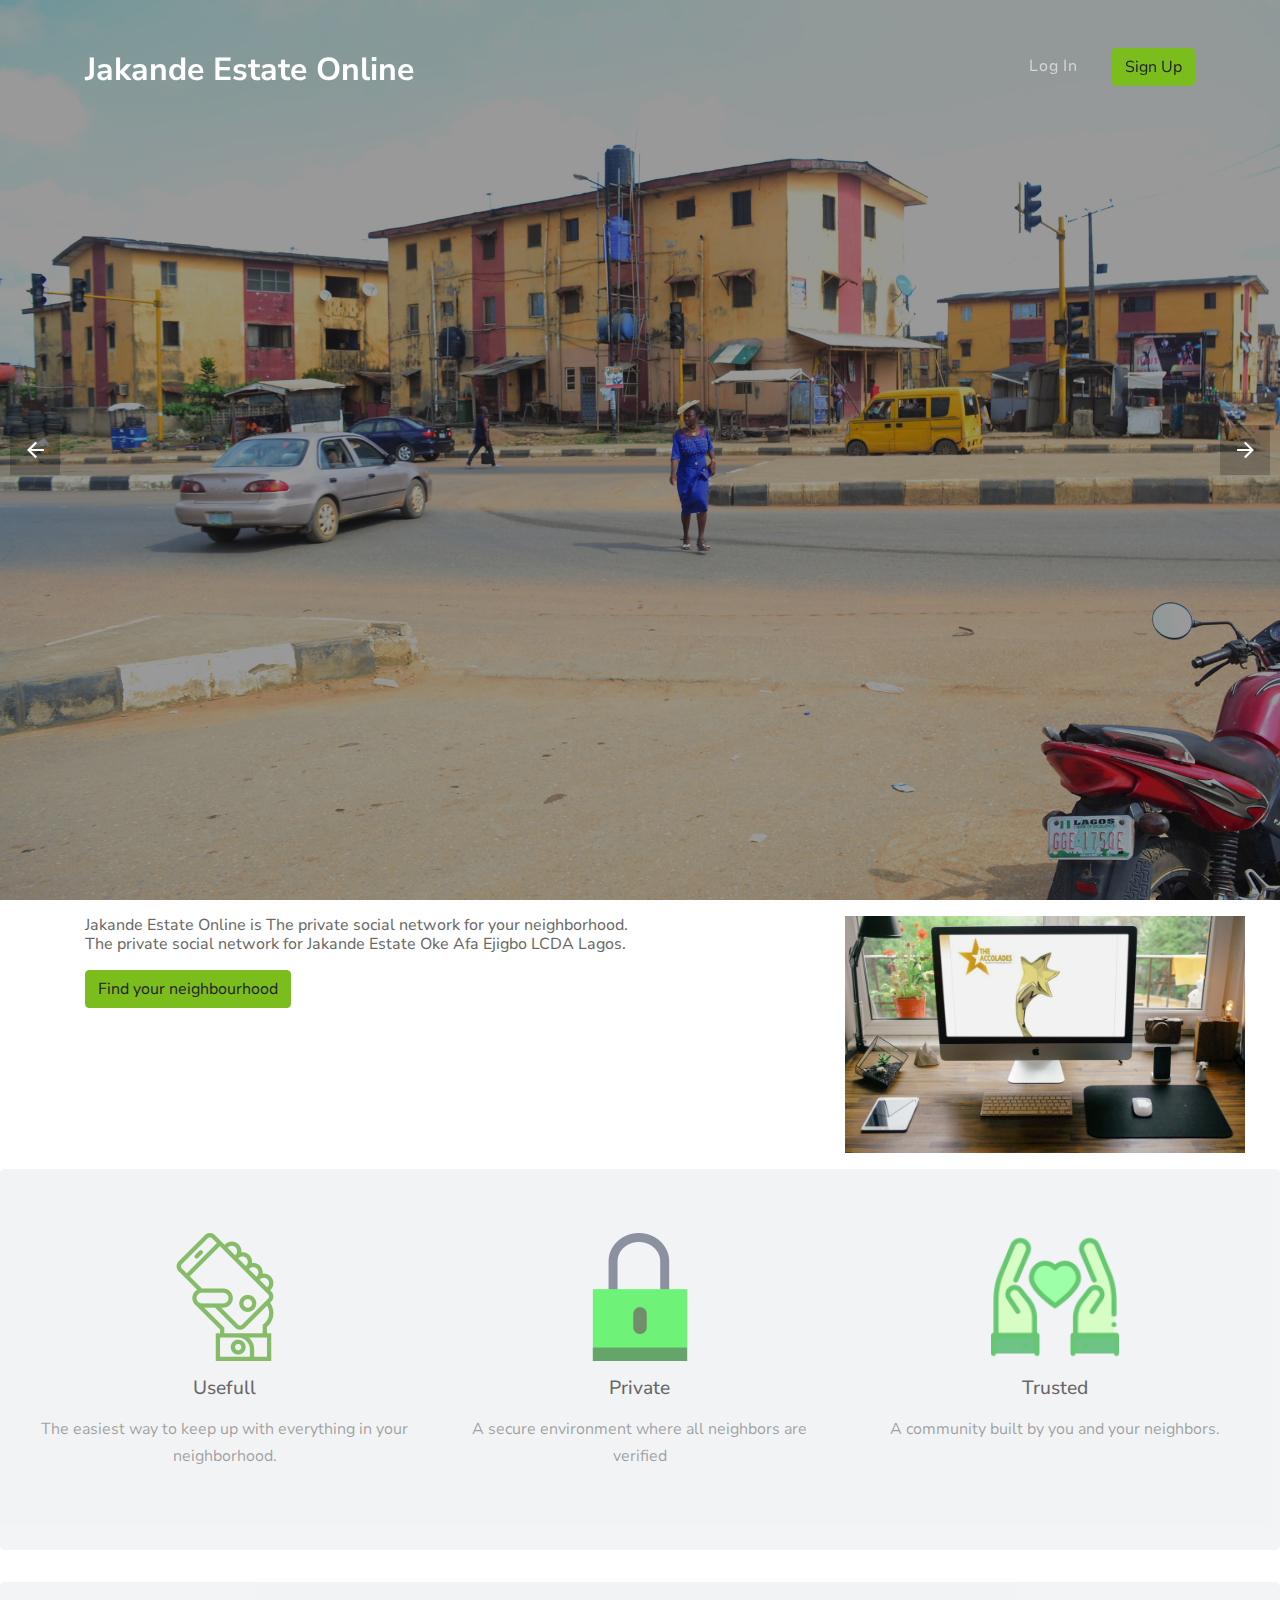
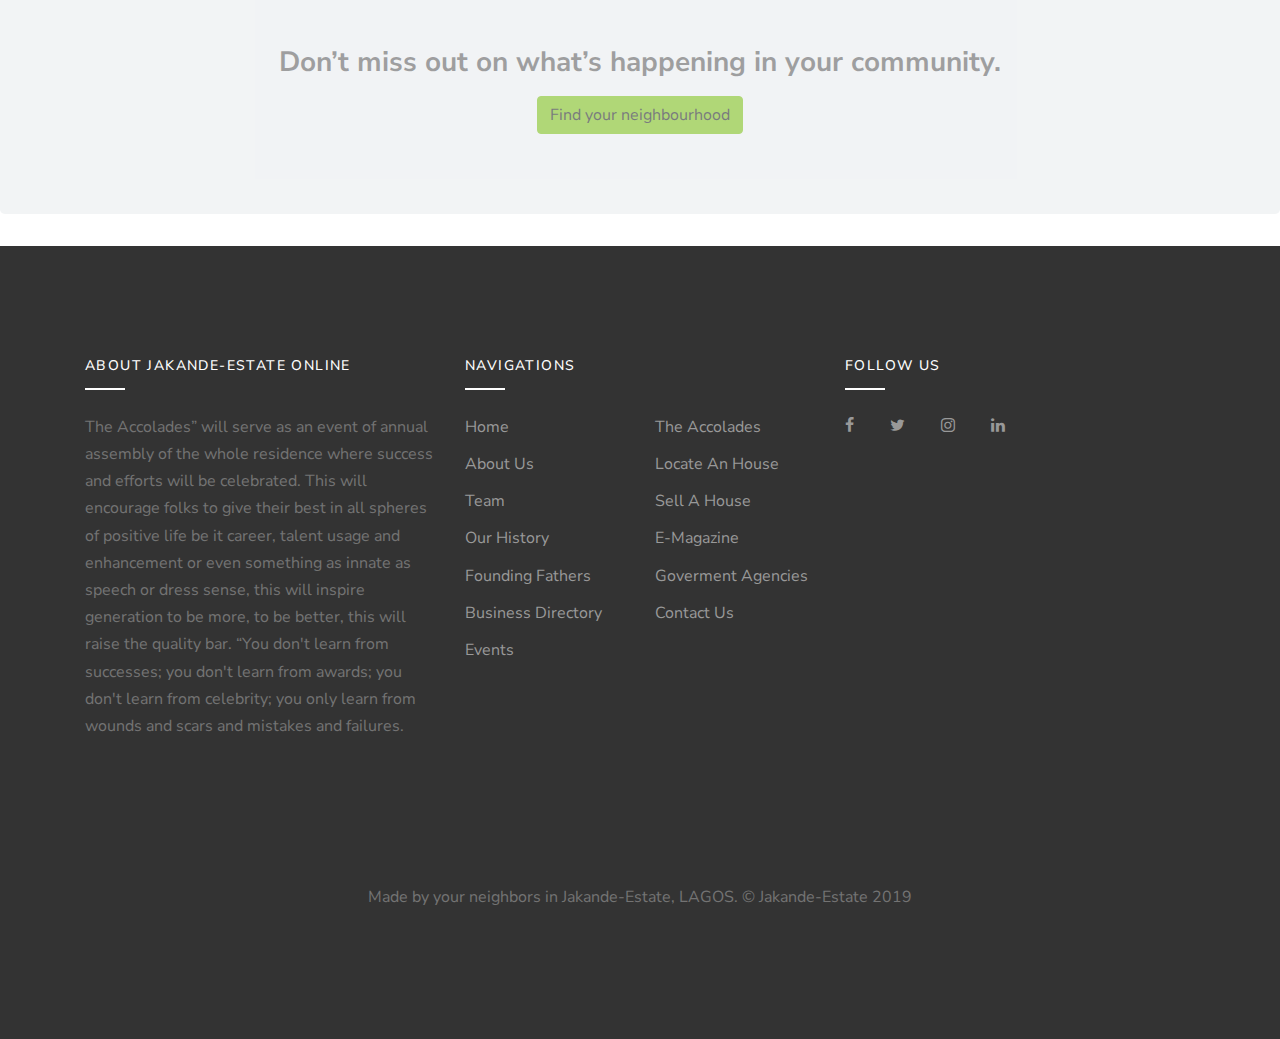
==== commit 2938e2c7: "login-inputs added" ====
--- a/index.html
+++ b/index.html
@@ -56,7 +56,7 @@
                   <li class="active">
                     <a href="index.html"></a>
                   </li>
-                  <li><a href="#">Log In</a></li>
+                  <li><a href="login.html">Log In</a></li>
                   <li><a href="#"><button type="button" class="btn btn-success">Sign Up</button></a></li>
                 </ul>
               </nav>
@@ -73,7 +73,7 @@
 
     <div class="slide-one-item home-slider owl-carousel">
 
-      <div class="site-blocks-cover overlay" style="background-image: url(images/a4.jpg);" data-aos="fade" data-stellar-background-ratio="0.5">
+      <div class="site-blocks-cover overlay" style="background-image: url(images/D2.JPG);" data-aos="fade" data-stellar-background-ratio="0.5">
         <div class="container">
           <div class="row align-items-center justify-content-center text-center">
             <div class="col-md-10">
@@ -85,18 +85,18 @@
         </div>
       </div>  
 
-      <div class="site-blocks-cover overlay" style="background-image: url(images/a1.png);" data-aos="fade" data-stellar-background-ratio="0.5">
+      <div class="site-blocks-cover overlay" style="background-image: url(images/D1.JPG);" data-aos="fade" data-stellar-background-ratio="0.5">
        
       </div>  
     </div>
   </p>
     <div class="container">
       <div class="row">
-        <div class="col-sm-6">
-          <h4>Jakande Estate Online is  The private social network for your neighborhood. to <p>The private social network for Jakande Estate Oke Afa Ejigbo LCDA Lagos.</p></h4></p>
+        <div class="col-sm-8">
+          <h6>Jakande Estate Online is  The private social network for your neighborhood. <p>The private social network for Jakande Estate Oke Afa Ejigbo LCDA Lagos.</p></h6></p>
           <a href="#" class="btn btn-success" role="button">Find your neighbourhood</a></p> 
         </div>
-        <div class="col-sm-6">
+        <div class="col-sm-4">
             <img src="images/ft.jpg" width="400">
         </div>
       </div>
@@ -131,6 +131,13 @@
       </div>
     </div>
     </div>
+      <div class="jumbotron">
+        <center>
+        <h3><span><strong>Don’t miss out on what’s happening in your community.</h3></span></strong></p>
+        <a href="#" class="btn btn-success" role="button">Find your neighbourhood</a></p> 
+        </center>
+      </div>
+    </div>
 
    
 
@@ -145,7 +152,7 @@
           <div class="col-lg-4">
             <div class="mb-5">
               <h3 class="footer-heading mb-4">About Jakande-Estate online</h3>
-              <p>About The Accolades” will serve as an event of annual assembly of the whole residence where success and efforts will be celebrated. This will encourage folks to give their best in all spheres of positive life be it career, talent usage and enhancement or even something as innate as speech or dress sense, this will inspire generation to be more, to be better, this will raise the quality bar. “You don't learn from successes; you don't learn from awards; you don't learn from celebrity; you only learn from wounds and scars and mistakes and failures. And that's the truth.” ⁃ Jane Fonda We can’t possibly reward people who have done great things be it in the past or doing so presently enough but we can make the coming generation learn, be it from their mistakes or from their successes. The Accolades will not only reward success but will reward sincere efforts aimed at shooting at success as the vision rightly stated. The Accolades will unite the hood again! “That's the thing about awards - it's for the people who do all the hard work behind the scenes. An award is just a clap at them.” ⁃ sia</p>
+              <p> The Accolades” will serve as an event of annual assembly of the whole residence where success and efforts will be celebrated. This will encourage folks to give their best in all spheres of positive life be it career, talent usage and enhancement or even something as innate as speech or dress sense, this will inspire generation to be more, to be better, this will raise the quality bar. “You don't learn from successes; you don't learn from awards; you don't learn from celebrity; you only learn from wounds and scars and mistakes and failures.</p>
             </div>
 
             
@@ -156,20 +163,26 @@
               <div class="col-md-12">
                 <h3 class="footer-heading mb-4">Navigations</h3>
               </div>
+            </hr>
               <div class="col-md-6 col-lg-6">
                 <ul class="list-unstyled">
                   <li><a href="#">Home</a></li>
-                  <li><a href="#">Buy</a></li>
-                  <li><a href="#">Rent</a></li>
-                  <li><a href="#">Properties</a></li>
+                  <li><a href="#">About Us</a></li>
+                  <li><a href="#">Team</a></li>
+                  <li><a href="#">Our History</a></li>
+                  <li><a href="#">Founding Fathers</a></li>
+                  <li><a href="#">Business Directory</a></li>
+                  <li><a href="#">Events</a></li>
                 </ul>
               </div>
               <div class="col-md-6 col-lg-6">
                 <ul class="list-unstyled">
-                  <li><a href="#">About Us</a></li>
-                  <li><a href="#">Privacy Policy</a></li>
+                  <li><a href="#">The Accolades</a></li>
+                  <li><a href="#">Locate An House</a></li>
+                  <li><a href="#">Sell A House</a></li>
+                  <li><a href="#">E-Magazine</a></li>
+                  <li><a href="#">Goverment Agencies</a></li>
                   <li><a href="#">Contact Us</a></li>
-                  <li><a href="#">Terms</a></li>
                 </ul>
               </div>
             </div>
@@ -178,6 +191,7 @@
           </div>
 
           <div class="col-lg-4 mb-5 mb-lg-0">
+            
             <h3 class="footer-heading mb-4">Follow Us</h3>
 
                 <div>
@@ -186,6 +200,7 @@
                   <a href="#" class="pl-3 pr-3"><span class="icon-instagram"></span></a>
                   <a href="#" class="pl-3 pr-3"><span class="icon-linkedin"></span></a>
                 </div>
+              
 
             
 
@@ -196,7 +211,7 @@
           <div class="col-md-12">
             <p>
             <!-- Link back to Colorlib can't be removed. Template is licensed under CC BY 3.0. -->
-            Copyright &copy;<script data-cfasync="false" src="/cdn-cgi/scripts/5c5dd728/cloudflare-static/email-decode.min.js"></script><script>document.write(new Date().getFullYear());</script> All rights reserved | This template is made with <i class="icon-heart text-danger" aria-hidden="true"></i> by <a href="https://colorlib.com" target="_blank" >Jakande-Estate Online</a>
+            Made by your neighbors in Jakande-Estate, LAGOS. © Jakande-Estate 2019
             <!-- Link back to Colorlib can't be removed. Template is licensed under CC BY 3.0. -->
             </p>
           </div>
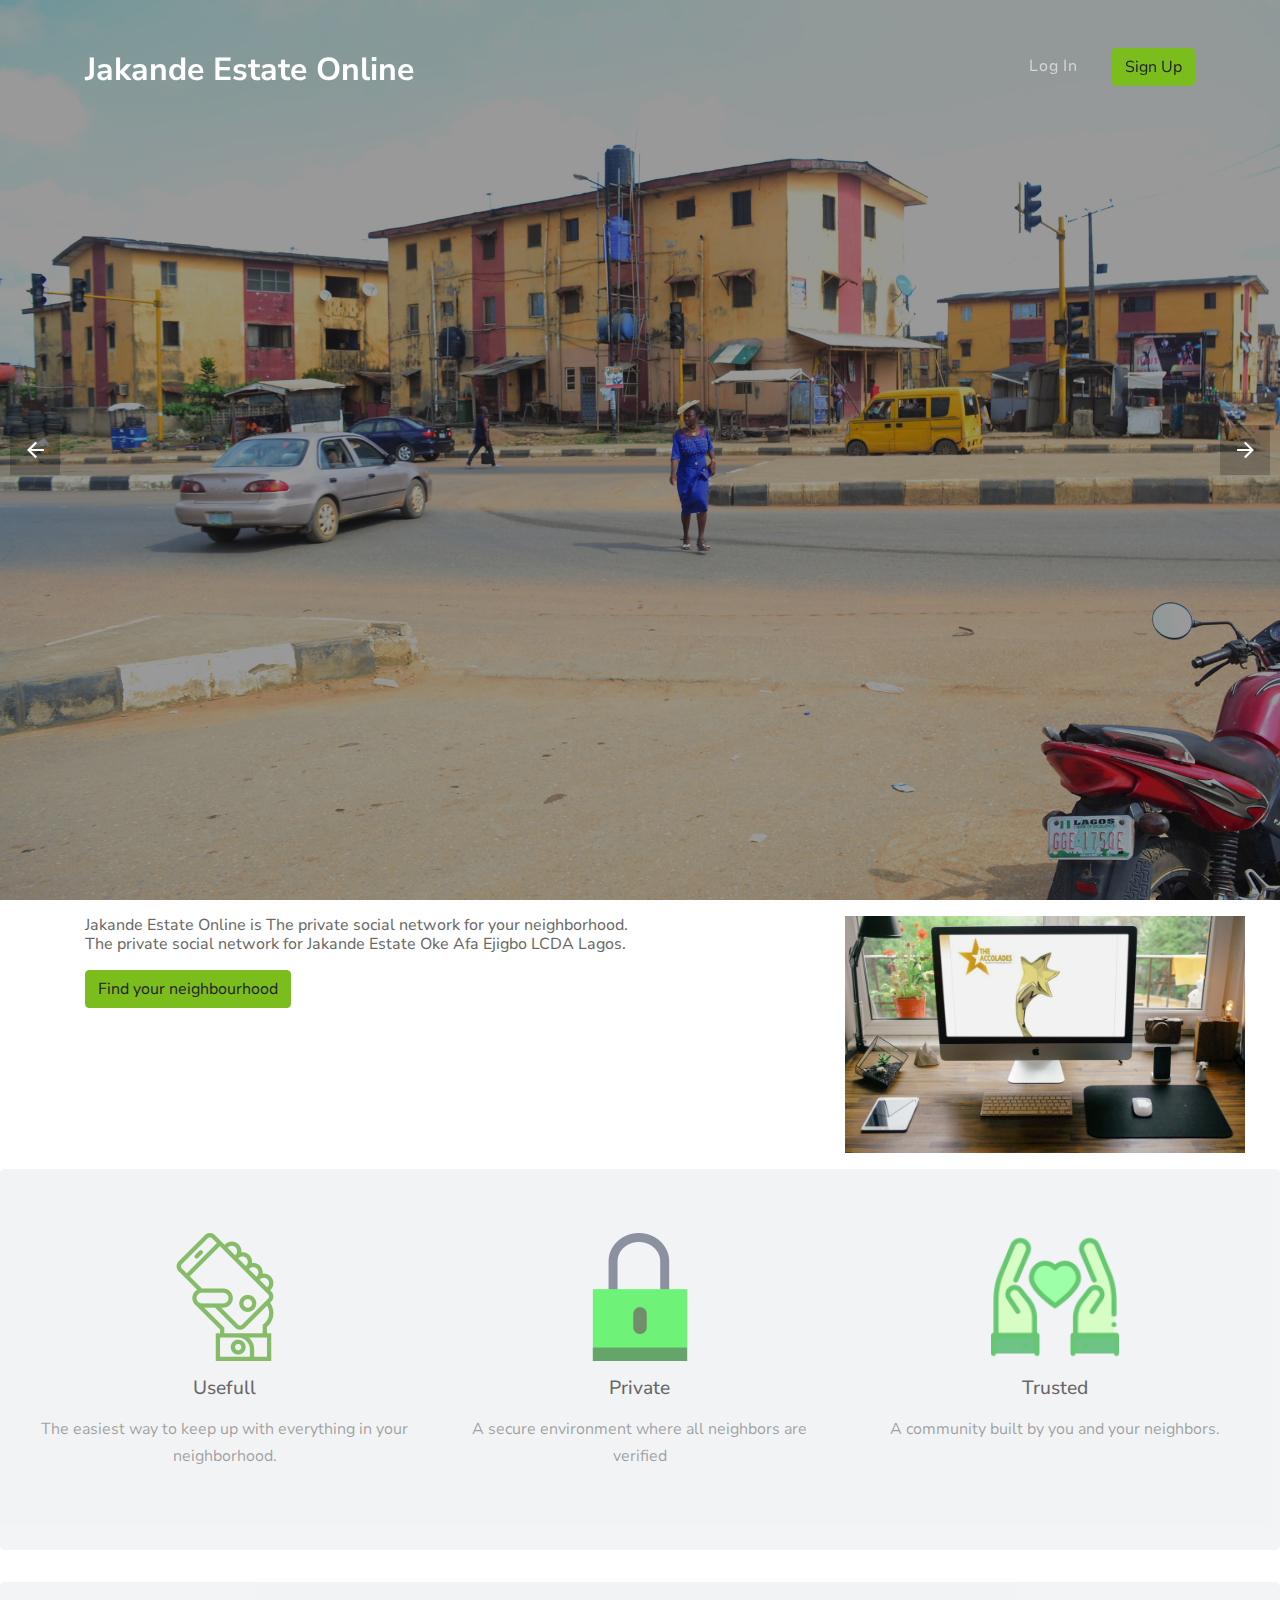
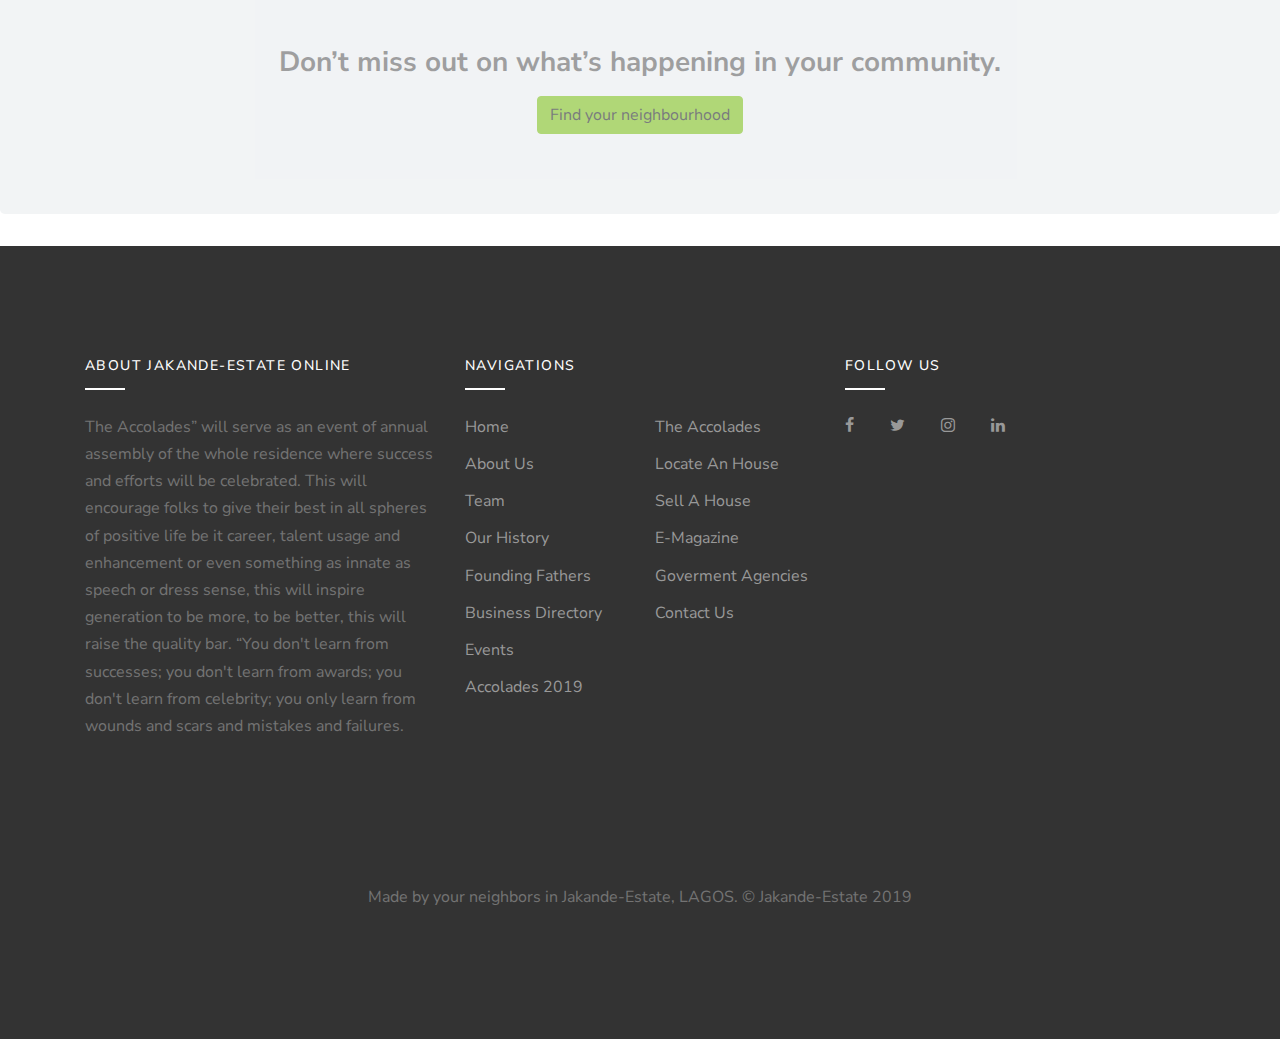
==== commit 00786f01: "added new features" ====
--- a/index.html
+++ b/index.html
@@ -173,6 +173,8 @@
                   <li><a href="#">Founding Fathers</a></li>
                   <li><a href="#">Business Directory</a></li>
                   <li><a href="#">Events</a></li>
+                  <li><a href="#">Accolades 2019</a></li>
+
                 </ul>
               </div>
               <div class="col-md-6 col-lg-6">
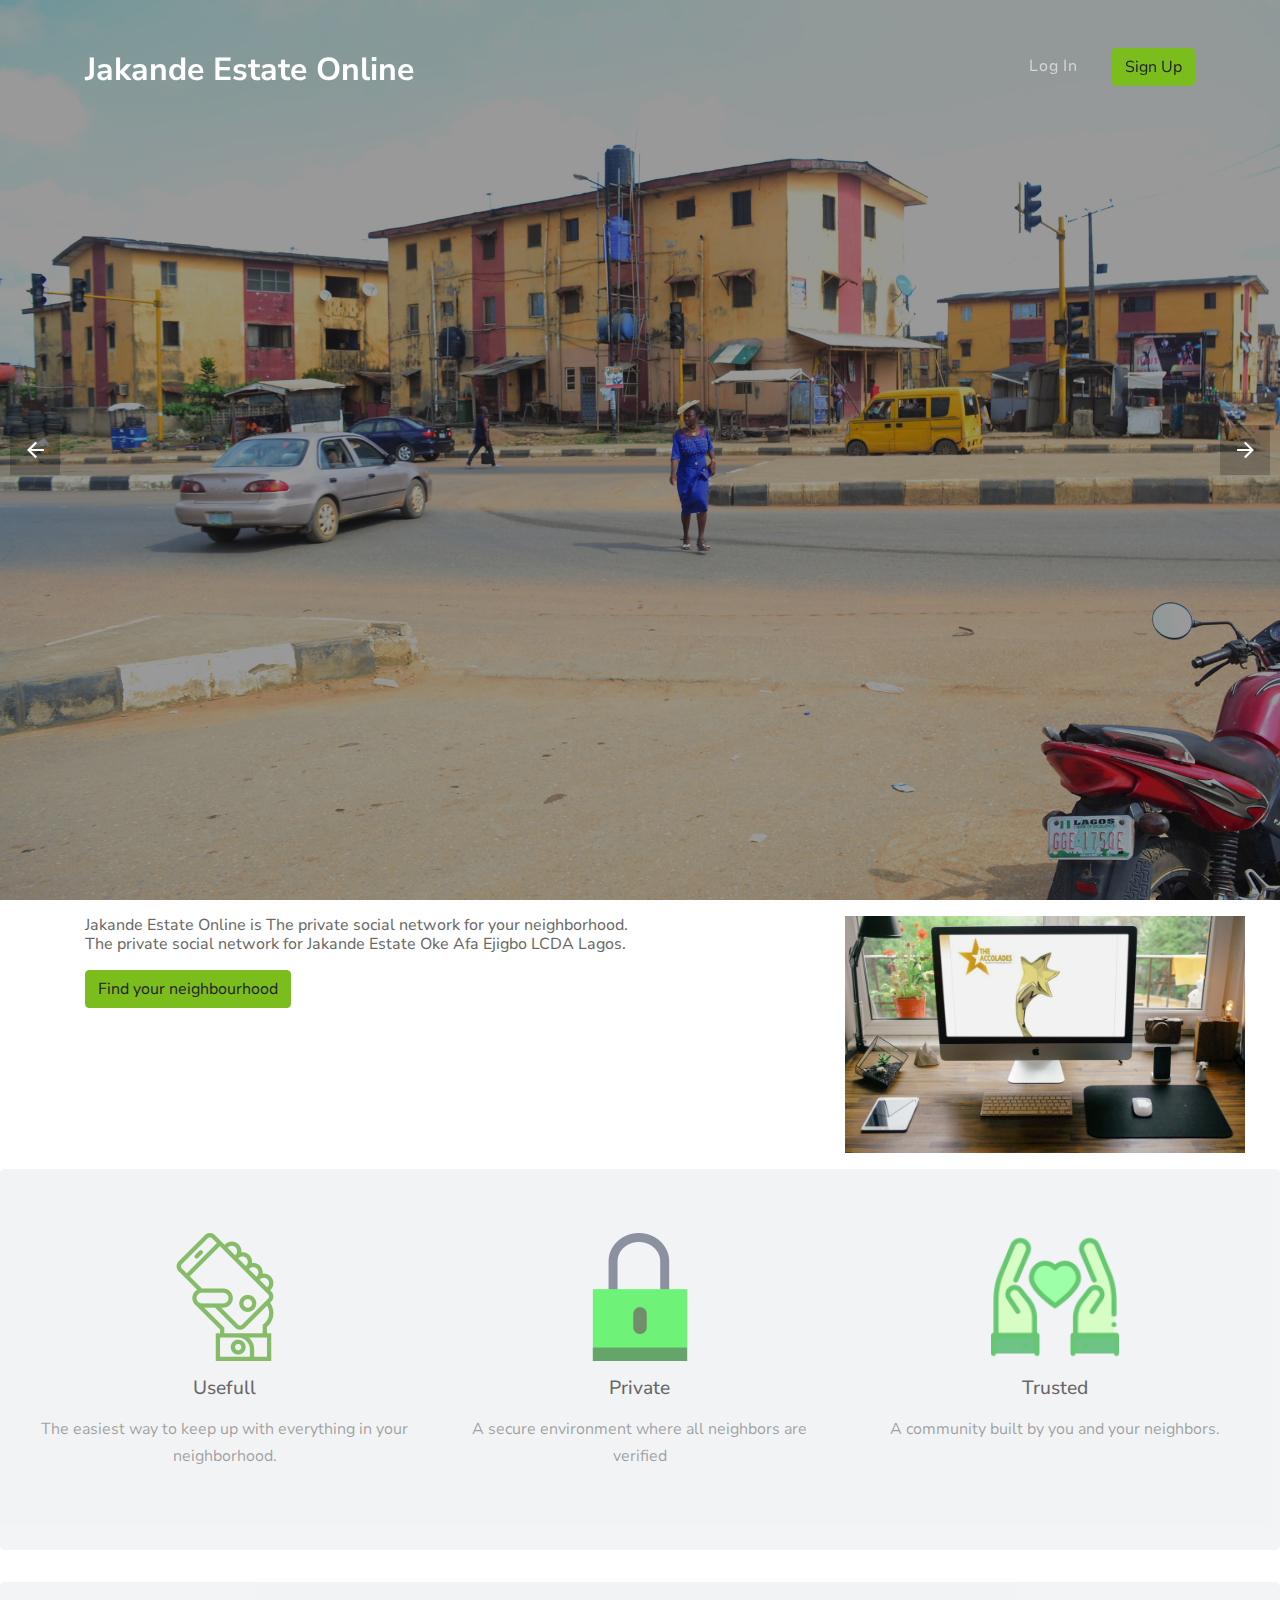
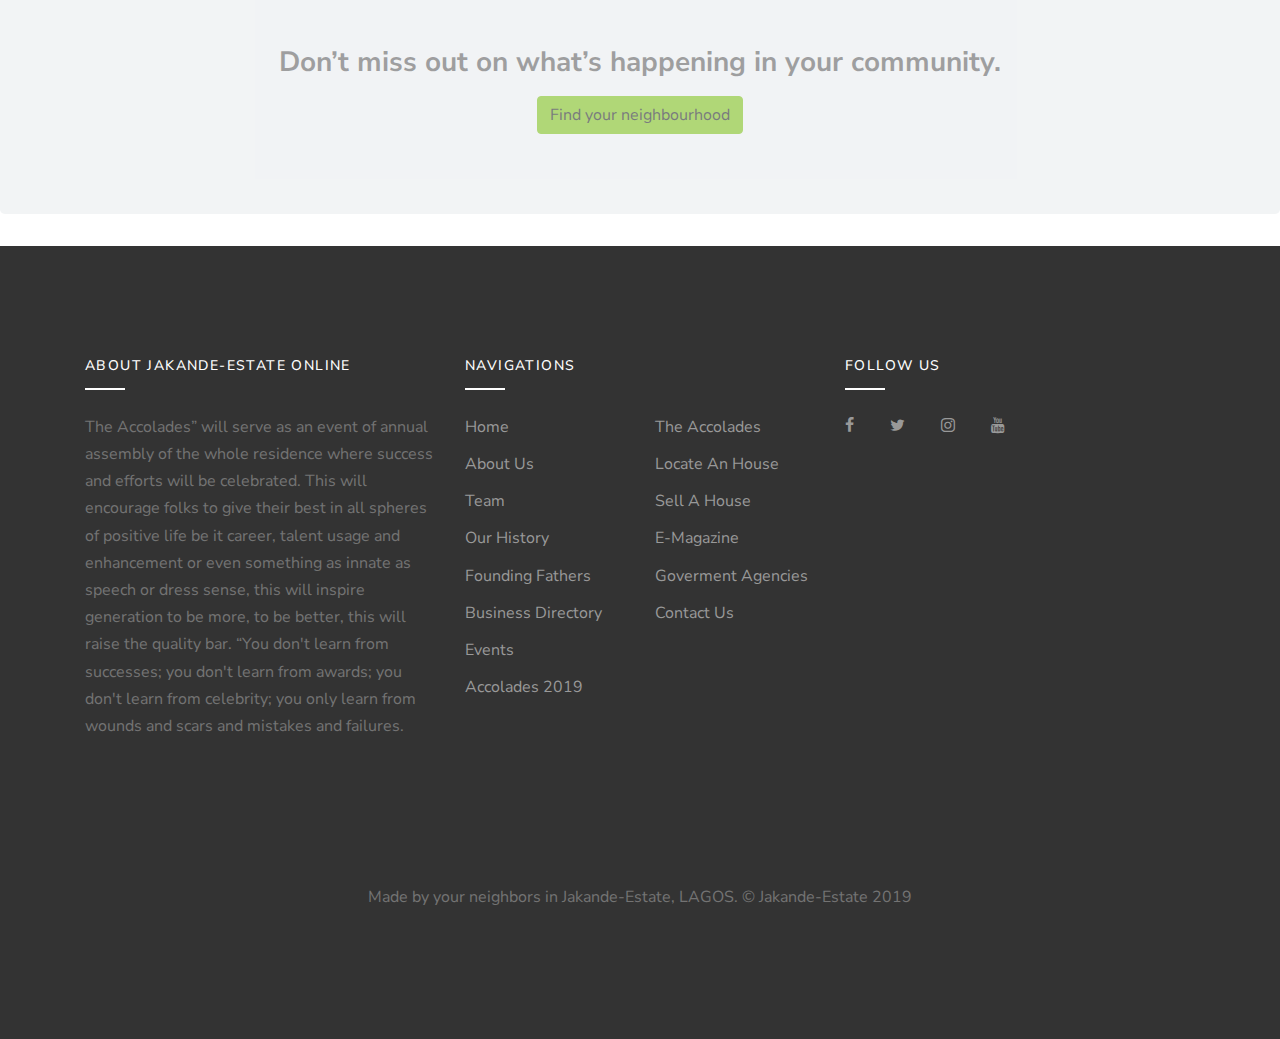
==== commit 9a4d19d8: "about us features updated" ====
--- a/index.html
+++ b/index.html
@@ -167,7 +167,7 @@
               <div class="col-md-6 col-lg-6">
                 <ul class="list-unstyled">
                   <li><a href="#">Home</a></li>
-                  <li><a href="#">About Us</a></li>
+                  <li><a href="about.html">About Us</a></li>
                   <li><a href="#">Team</a></li>
                   <li><a href="#">Our History</a></li>
                   <li><a href="#">Founding Fathers</a></li>
@@ -197,10 +197,10 @@
             <h3 class="footer-heading mb-4">Follow Us</h3>
 
                 <div>
-                  <a href="#" class="pl-0 pr-3"><span class="icon-facebook"></span></a>
+                  <a href="https://www.facebook.com/JakandeEstateOnline/" class="pl-0 pr-3"><span class="icon-facebook"></span></a>
                   <a href="#" class="pl-3 pr-3"><span class="icon-twitter"></span></a>
-                  <a href="#" class="pl-3 pr-3"><span class="icon-instagram"></span></a>
-                  <a href="#" class="pl-3 pr-3"><span class="icon-linkedin"></span></a>
+                  <a href="https://www.instagram.com/jakandeestateonline/" class="pl-3 pr-3"><span class="icon-instagram"></span></a>
+                  <a href="https://www.youtube.com/channel/UC3Ee4p-D_V1ufRNZJqUskqgn" class="pl-3 pr-3"><span class="icon-youtube"></span></a>
                 </div>
               
 
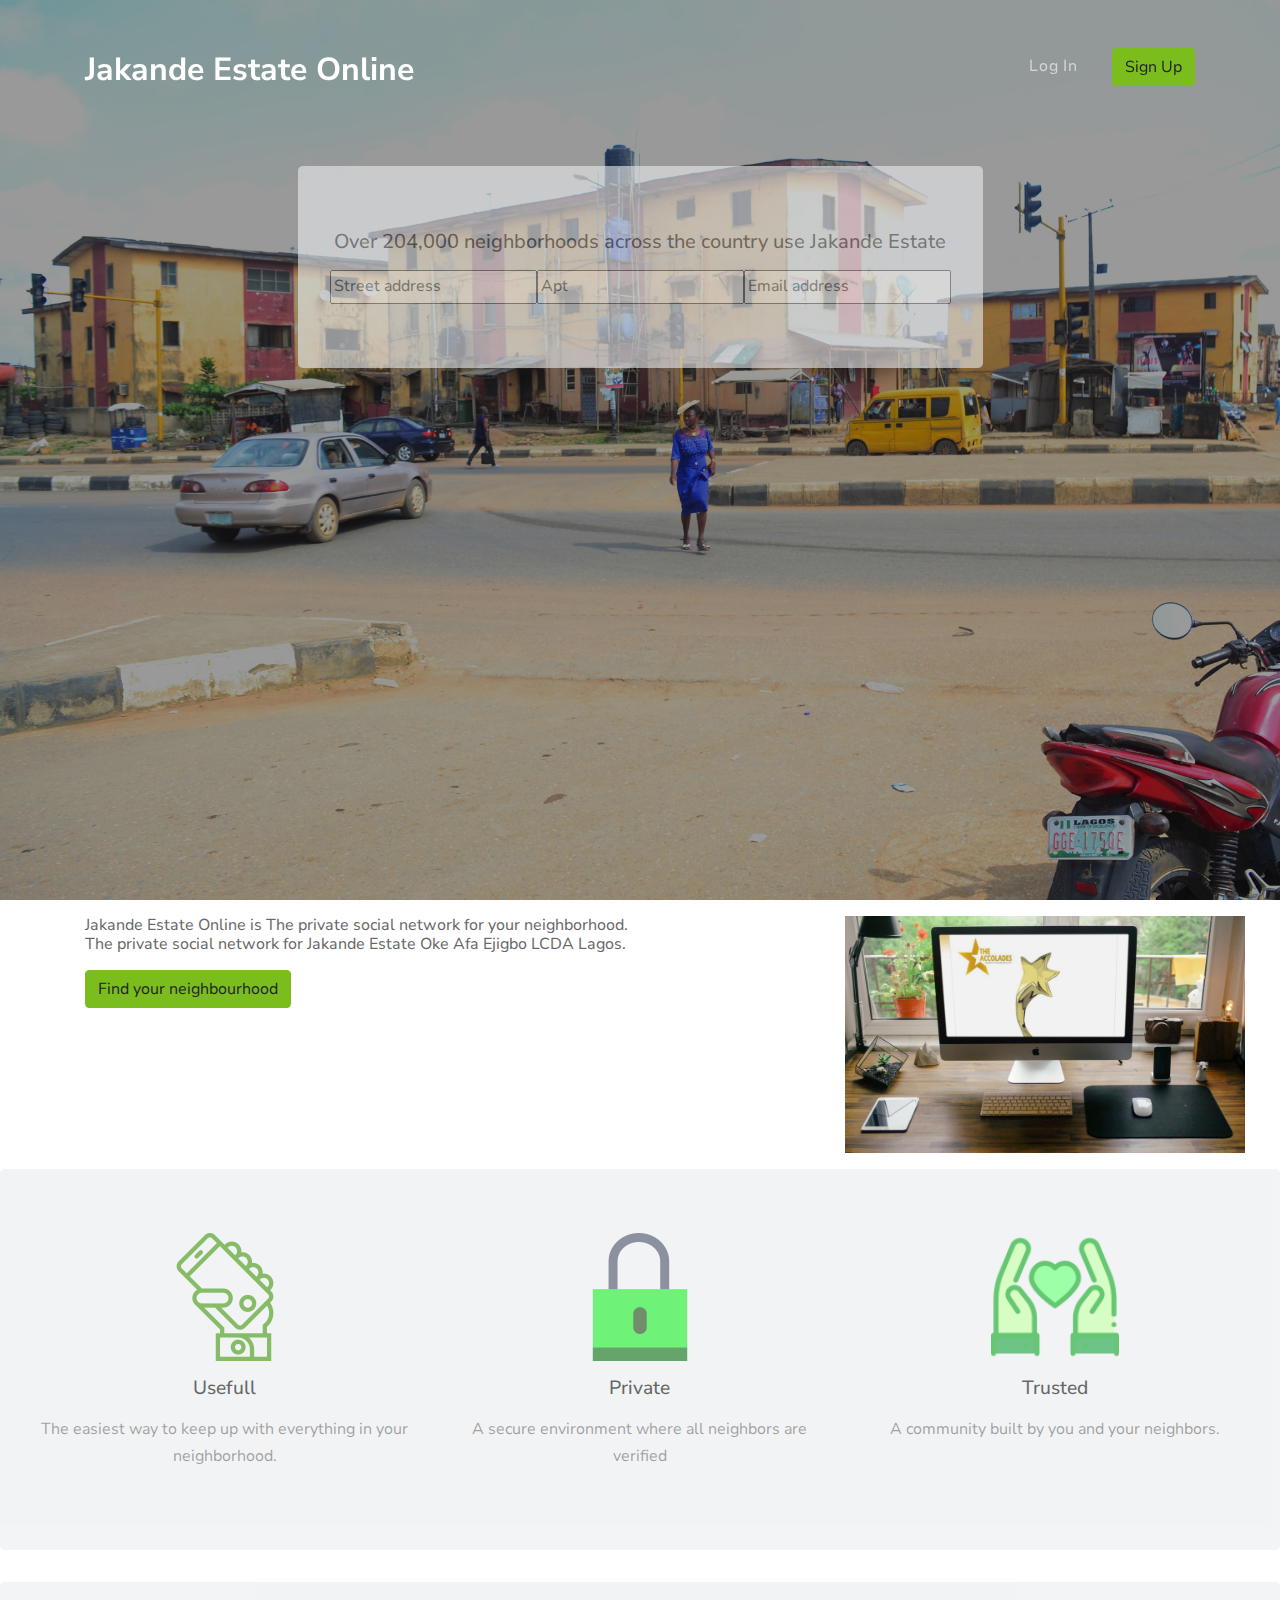
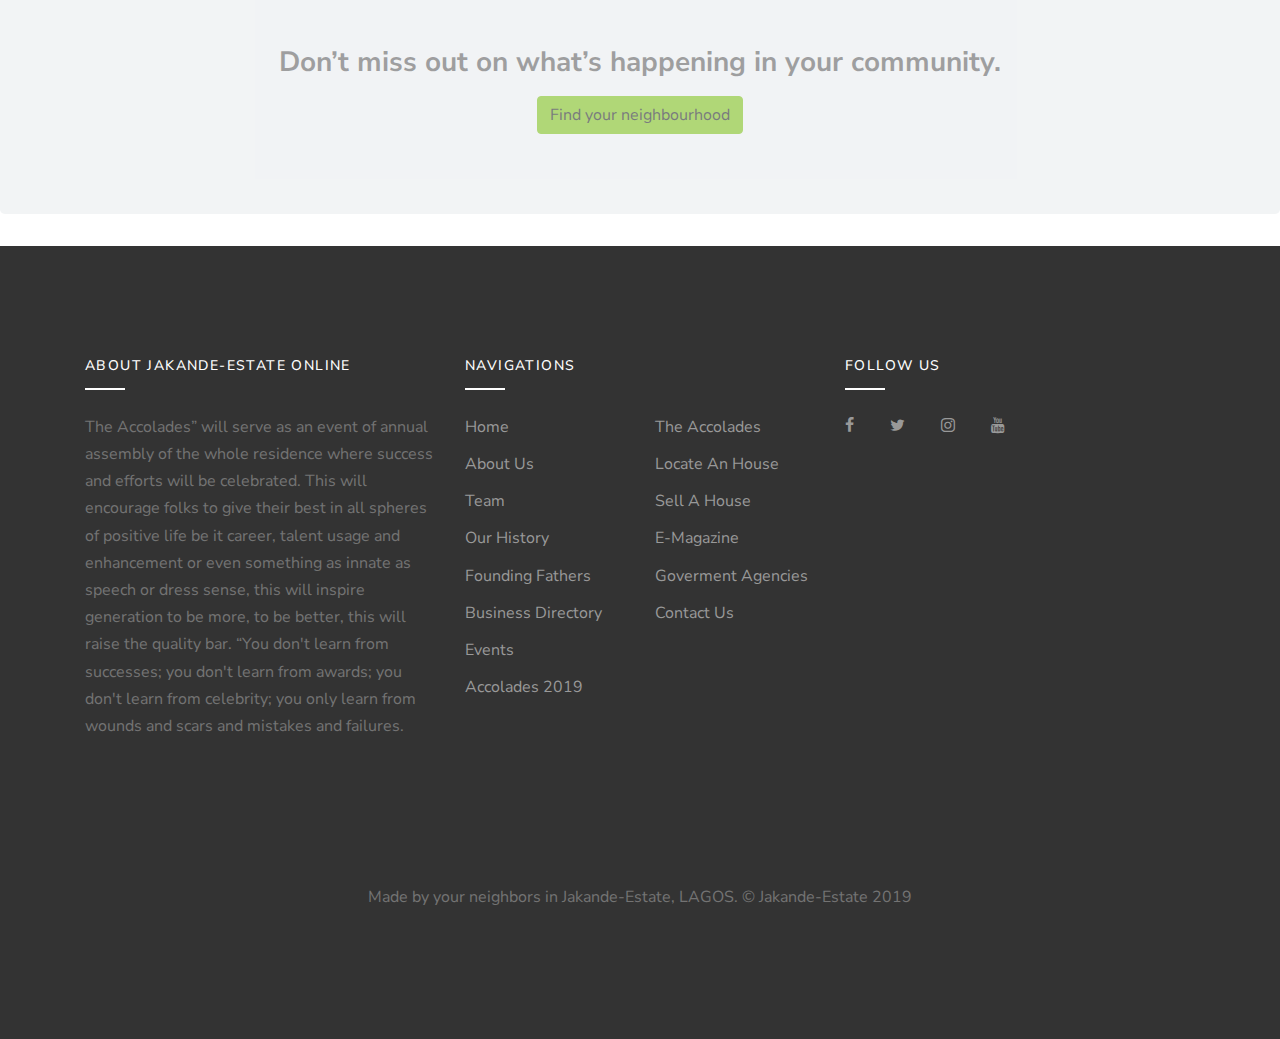
==== commit 56bcacbb: "Added-newFeatures" ====
--- a/index.html
+++ b/index.html
@@ -57,7 +57,7 @@
                     <a href="index.html"></a>
                   </li>
                   <li><a href="login.html">Log In</a></li>
-                  <li><a href="#"><button type="button" class="btn btn-success">Sign Up</button></a></li>
+                  <li><a href="signup.html"><button type="button" class="btn btn-success">Sign Up</button></a></li>
                 </ul>
               </nav>
             </div>
@@ -69,13 +69,24 @@
       </div>
     </div>
   
-  
-
     <div class="slide-one-item home-slider owl-carousel">
+      
+        
 
       <div class="site-blocks-cover overlay" style="background-image: url(images/D2.JPG);" data-aos="fade" data-stellar-background-ratio="0.5">
         <div class="container">
+          
           <div class="row align-items-center justify-content-center text-center">
+            <div class="jumbotron">
+           <h5>Over 204,000 neighborhoods across the country use Jakande Estate</h5></p>
+           <form class="form-inline" action="/action_page.php">
+            <input type="text" id="address" placeholder="Street address" name="address">
+            <input type="text" id="apt" placeholder="Apt" name="apt">
+            <input type="email" id="email" placeholder="Email address" name="email">
+             
+            
+          </form> 
+           </div> 
             <div class="col-md-10">
               
               
@@ -84,9 +95,10 @@
           </div>
         </div>
       </div>  
+      <!---------------------------------------------------------------------------
 
       <div class="site-blocks-cover overlay" style="background-image: url(images/D1.JPG);" data-aos="fade" data-stellar-background-ratio="0.5">
-       
+       <---------------------------------------------------------------------------->
       </div>  
     </div>
   </p>
@@ -184,7 +196,7 @@
                   <li><a href="#">Sell A House</a></li>
                   <li><a href="#">E-Magazine</a></li>
                   <li><a href="#">Goverment Agencies</a></li>
-                  <li><a href="#">Contact Us</a></li>
+                  <li><a href="contact.html">Contact Us</a></li>
                 </ul>
               </div>
             </div>
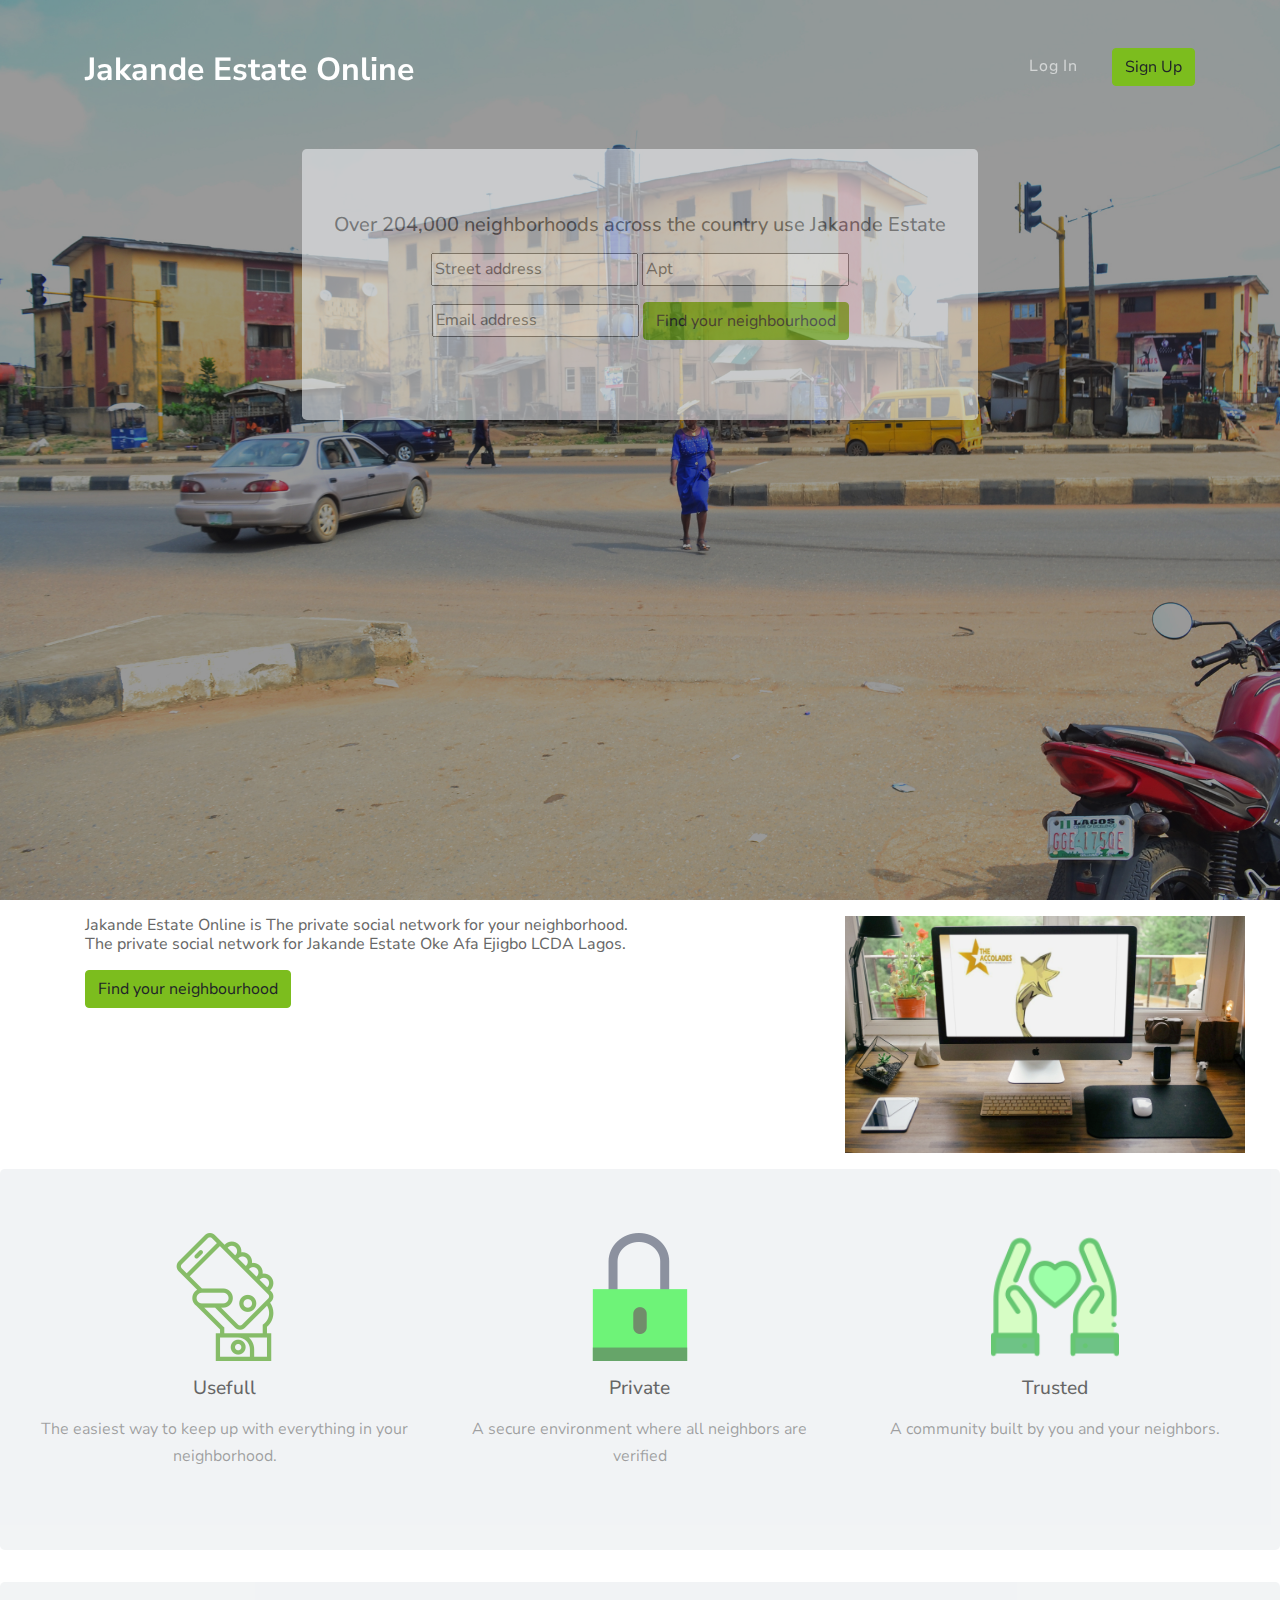
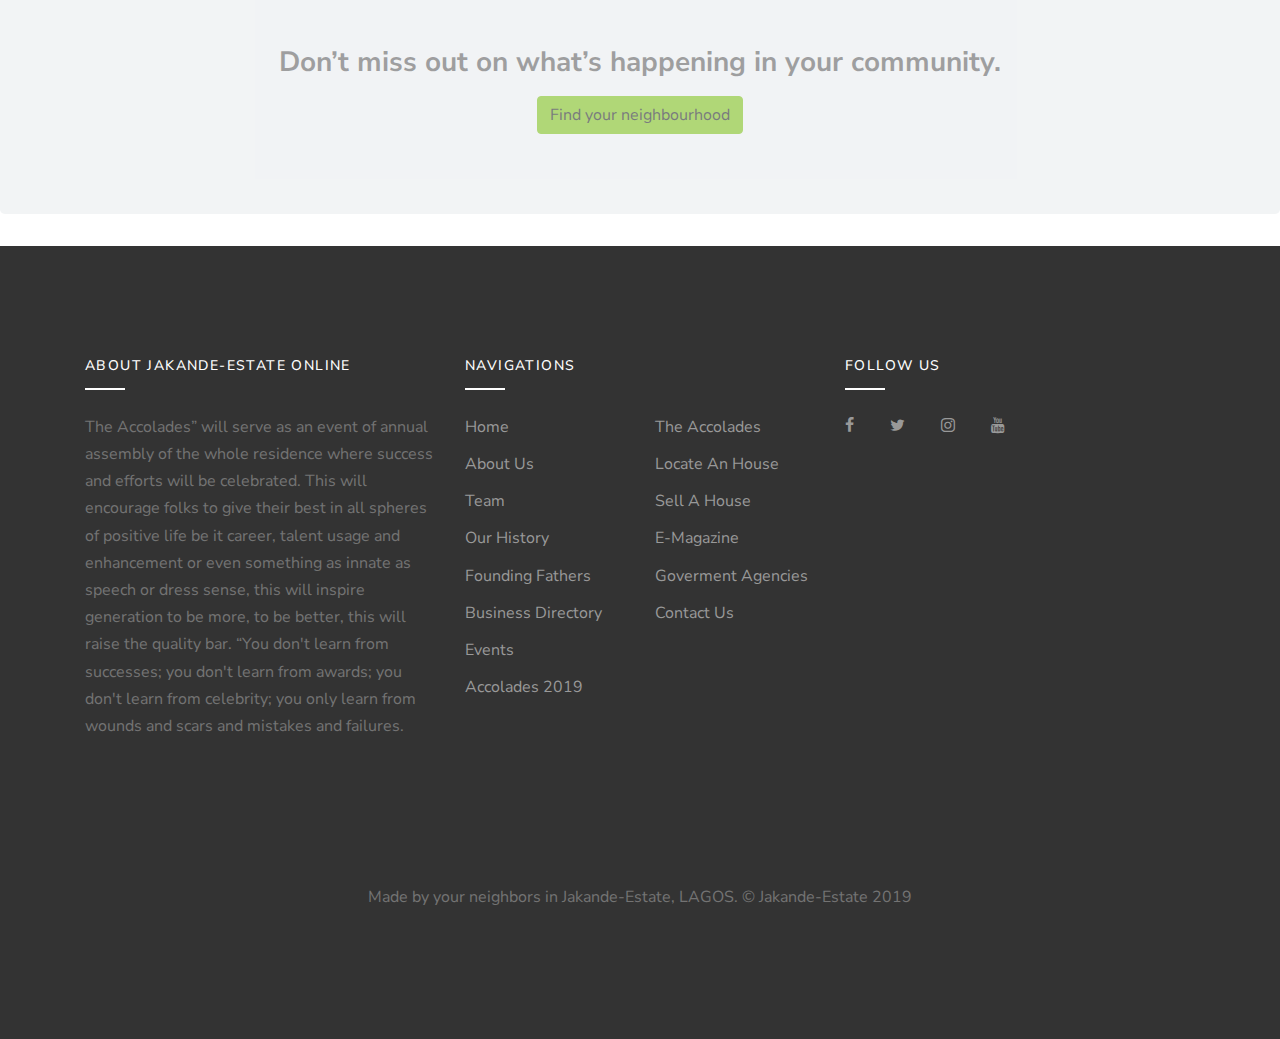
==== commit 48025c33: "Added form" ====
--- a/index.html
+++ b/index.html
@@ -79,11 +79,16 @@
           <div class="row align-items-center justify-content-center text-center">
             <div class="jumbotron">
            <h5>Over 204,000 neighborhoods across the country use Jakande Estate</h5></p>
-           <form class="form-inline" action="/action_page.php">
-            <input type="text" id="address" placeholder="Street address" name="address">
-            <input type="text" id="apt" placeholder="Apt" name="apt">
-            <input type="email" id="email" placeholder="Email address" name="email">
-             
+
+           <form action="">
+                     <div class="form-group">
+                           <input type="text" id="address" placeholder="Street address" name="address">
+                      <input type="text" id="apt" placeholder="Apt" name="apt">
+                     </div>
+                 <div class="form-group">
+                         <input type="email" id="email" placeholder="Email address" name="email">
+                 <button type="button" class="btn btn-success">Find your neighbourhood</button></a>
+                  </div>
             
           </form> 
            </div> 
